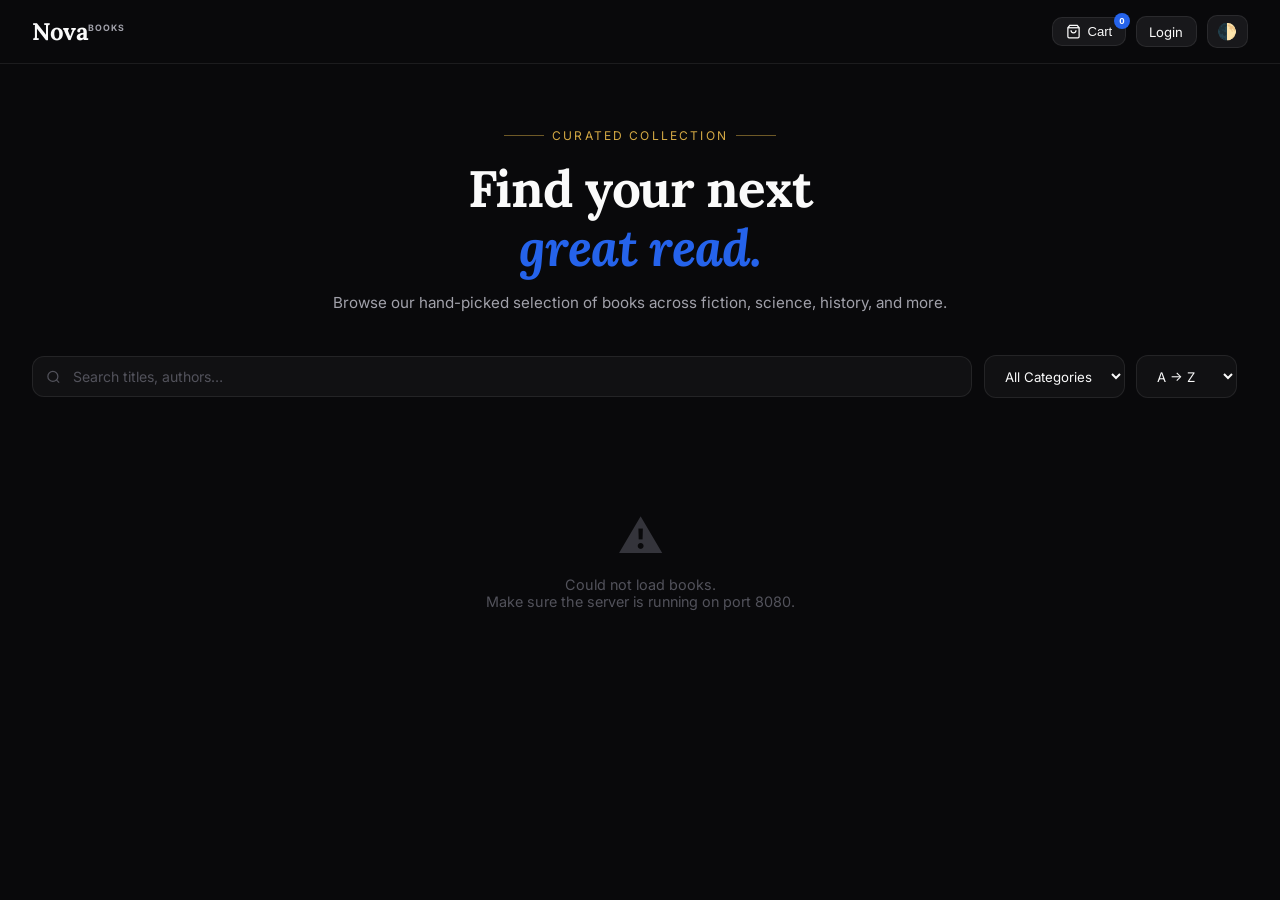
==== main/resources/static/index.html @ 0ac8dd82 "add: checkout working and orders are viewable for both user and admin" ====
<!DOCTYPE html>
<html lang="en">
<head>
<meta charset="UTF-8"/>
<meta name="viewport" content="width=device-width, initial-scale=1.0"/>
<title>NOVA Books</title>
<link href="https://fonts.googleapis.com/css2?family=Lora:ital,wght@0,400;0,600;0,700;1,400&family=Inter:wght@300;400;500;600&display=swap" rel="stylesheet"/>
<style>
/* ── CSS Variables: Dark (default) & Light ── */
:root {
  --bg:        #09090b;
  --surface:   #111113;
  --surface2:  #18181b;
  --surface3:  #1f1f23;
  --border:    rgba(255,255,255,0.08);
  --accent:    #2563eb;
  --accent-h:  #1d4ed8;
  --accent-lo: rgba(37,99,235,0.15);
  --text:      #fafafa;
  --text2:     #a1a1aa;
  --text3:     #52525b;
  --gold:      #d4a944;
  --danger:    #ef4444;
  --success:   #22c55e;
  --font-head: 'Lora', Georgia, serif;
  --font-body: 'Inter', system-ui, sans-serif;
  --radius:    12px;
}
body.light {
  --bg:       #faf7f2;
  --surface:  #ffffff;
  --surface2: #f5f0e8;
  --surface3: #ede8de;
  --border:   rgba(0,0,0,0.09);
  --text:     #1a1a1a;
  --text2:    #6b7280;
  --text3:    #9ca3af;
  --gold:     #b8860b;
}

*{margin:0;padding:0;box-sizing:border-box;}
html{scroll-behavior:smooth;}
body{background:var(--bg);font-family:var(--font-body);color:var(--text);min-height:100vh;transition:background .3s,color .3s;-webkit-font-smoothing:antialiased;}

/* ── Navbar ── */
.nav{position:sticky;top:0;z-index:200;height:64px;display:flex;align-items:center;justify-content:space-between;padding:0 2rem;background:var(--bg);border-bottom:1px solid var(--border);backdrop-filter:blur(16px);}
.nav-brand{display:flex;align-items:center;gap:10px;text-decoration:none;}
.nav-logo{font-family:var(--font-head);font-size:1.5rem;font-weight:700;color:var(--text);letter-spacing:-0.02em;}
.nav-logo sup{font-size:0.55rem;font-family:var(--font-body);letter-spacing:0.12em;text-transform:uppercase;color:var(--text2);vertical-align:super;}
.nav-right{display:flex;align-items:center;gap:0.6rem;}
.nav-user-tag{font-size:0.78rem;color:var(--text2);padding:0.3rem 0.75rem;border:1px solid var(--border);border-radius:9999px;white-space:nowrap;}
.nav-icon-btn{position:relative;background:var(--surface2);border:1px solid var(--border);border-radius:10px;padding:0.4rem 0.8rem;font-size:0.82rem;color:var(--text);cursor:pointer;display:flex;align-items:center;gap:0.4rem;transition:border-color .2s;white-space:nowrap;text-decoration:none;}
.nav-icon-btn:hover{border-color:var(--accent);color:var(--accent);}
.cart-dot{position:absolute;top:-5px;right:-5px;background:var(--accent);color:#fff;font-size:0.6rem;font-weight:700;width:16px;height:16px;border-radius:50%;display:flex;align-items:center;justify-content:center;}
.theme-btn{font-size:1rem;padding:0.4rem 0.6rem;}
.btn-text{background:none;border:none;color:var(--text2);font-size:0.82rem;cursor:pointer;padding:0.4rem 0.6rem;}
.btn-text:hover{color:var(--text);}
.btn-accent{background:var(--accent);color:#fff;border:none;border-radius:var(--radius);padding:0.4rem 1rem;font-size:0.82rem;font-weight:500;cursor:pointer;transition:background .2s;white-space:nowrap;}
.btn-accent:hover{background:var(--accent-h);}

/* ── Hero ── */
.hero{text-align:center;padding:4rem 2rem 2.5rem;max-width:680px;margin:0 auto;}
.hero-eyebrow{font-size:0.75rem;letter-spacing:0.18em;text-transform:uppercase;color:var(--gold);margin-bottom:1rem;display:flex;align-items:center;justify-content:center;gap:0.5rem;}
.hero-eyebrow::before,.hero-eyebrow::after{content:'';flex:1;max-width:40px;height:1px;background:var(--gold);opacity:0.5;}
.hero h1{font-family:var(--font-head);font-size:clamp(2rem,5vw,3.2rem);font-weight:700;line-height:1.15;letter-spacing:-0.02em;color:var(--text);}
.hero h1 em{font-style:italic;color:var(--accent);}
.hero p{margin-top:0.9rem;font-size:0.95rem;color:var(--text2);line-height:1.6;}

/* ── Container ── */
.container{max-width:1300px;margin:0 auto;padding:0 2rem 3rem;}

/* ── Admin Panel ── */
.admin-panel{background:var(--surface);border:1px solid var(--border);border-radius:var(--radius);padding:1.5rem;margin-bottom:2rem;}
.panel-title{font-size:0.72rem;font-weight:600;letter-spacing:0.14em;text-transform:uppercase;color:var(--text3);margin-bottom:1.1rem;display:flex;align-items:center;gap:0.5rem;}
.panel-title::after{content:'';flex:1;height:1px;background:var(--border);}
.admin-form{display:flex;flex-wrap:wrap;gap:0.6rem;align-items:flex-end;}
.admin-form input,.admin-form textarea,.admin-form select{background:var(--surface2);border:1px solid var(--border);border-radius:8px;padding:0.6rem 0.9rem;color:var(--text);font-size:0.83rem;font-family:var(--font-body);outline:none;transition:border-color .2s;}
.admin-form input:focus,.admin-form textarea:focus,.admin-form select:focus{border-color:var(--accent);}
.admin-form input::placeholder,.admin-form textarea::placeholder{color:var(--text3);}
.admin-form textarea{resize:vertical;height:72px;}
.form-row{display:flex;flex-wrap:wrap;gap:0.6rem;width:100%;}

/* ── Toolbar ── */
.toolbar{display:flex;gap:0.7rem;flex-wrap:wrap;align-items:center;margin-bottom:2rem;}
.search-wrap{flex:1;min-width:220px;position:relative;}
.search-wrap svg{position:absolute;left:0.85rem;top:50%;transform:translateY(-50%);color:var(--text3);width:15px;height:15px;}
.search-wrap input{width:100%;background:var(--surface);border:1px solid var(--border);border-radius:var(--radius);padding:0.7rem 1rem 0.7rem 2.5rem;color:var(--text);font-size:0.88rem;font-family:var(--font-body);outline:none;transition:border-color .2s;}
.search-wrap input:focus{border-color:var(--accent);}
.search-wrap input::placeholder{color:var(--text3);}
select.pill{background:var(--surface);border:1px solid var(--border);border-radius:var(--radius);padding:0.7rem 1rem;color:var(--text);font-size:0.83rem;font-family:var(--font-body);outline:none;cursor:pointer;transition:border-color .2s;}
select.pill:focus{border-color:var(--accent);}
select.pill option{background:var(--surface2);}
.results-count{font-size:0.78rem;color:var(--text3);margin-left:auto;white-space:nowrap;}

/* ── Book Grid ── */
.book-grid{display:grid;grid-template-columns:repeat(auto-fill,minmax(195px,1fr));gap:1.4rem;}

.book-card{background:var(--surface);border:1px solid var(--border);border-radius:var(--radius);overflow:hidden;display:flex;flex-direction:column;transition:transform .22s ease,box-shadow .22s ease,border-color .22s ease;}
.book-card:hover{transform:translateY(-4px);border-color:rgba(255,255,255,0.13);box-shadow:0 16px 48px rgba(0,0,0,.45);}
body.light .book-card:hover{box-shadow:0 8px 32px rgba(0,0,0,.1);}

/* Book cover — simulated with pattern */
.book-cover{height:190px;position:relative;overflow:hidden;display:flex;align-items:flex-end;}
.cover-bg{position:absolute;inset:0;}
.cover-spine{position:absolute;left:0;top:0;bottom:0;width:10px;opacity:0.7;}
.cover-content{position:relative;z-index:1;padding:0.9rem;width:100%;}
.cover-title{font-family:var(--font-head);font-size:0.85rem;font-weight:700;color:#fff;line-height:1.2;text-shadow:0 1px 4px rgba(0,0,0,.6);}
.cover-author{font-size:0.7rem;color:rgba(255,255,255,0.75);margin-top:0.25rem;text-shadow:0 1px 3px rgba(0,0,0,.5);}

.book-body{padding:0.9rem;flex:1;display:flex;flex-direction:column;gap:0.25rem;}
.book-cat{font-size:0.68rem;font-weight:600;letter-spacing:0.1em;text-transform:uppercase;color:var(--accent);}
.book-title{font-family:var(--font-head);font-size:0.88rem;font-weight:600;color:var(--text);line-height:1.3;}
.book-author{font-size:0.75rem;color:var(--text2);}
.book-desc{font-size:0.75rem;color:var(--text3);line-height:1.4;margin-top:0.25rem;display:-webkit-box;-webkit-line-clamp:2;-webkit-box-orient:vertical;overflow:hidden;}
.book-price-row{display:flex;align-items:center;justify-content:space-between;margin-top:auto;padding-top:0.6rem;}
.book-price{font-size:1rem;font-weight:700;color:var(--text);}
.stock-tag{font-size:0.68rem;color:var(--text3);}
.stock-low{color:#f59e0b;}
.stock-none{color:var(--danger);}

.book-footer{padding:0.7rem 0.9rem;border-top:1px solid var(--border);}
.btn-add-cart{width:100%;background:var(--accent-lo);color:var(--accent);border:1px solid rgba(37,99,235,0.25);border-radius:8px;padding:0.5rem;font-size:0.8rem;font-weight:500;cursor:pointer;transition:all .2s;font-family:var(--font-body);}
.btn-add-cart:hover{background:var(--accent);color:#fff;border-color:var(--accent);}
.btn-add-cart:disabled{opacity:0.4;cursor:not-allowed;pointer-events:none;}

/* Cover color palettes per category */
.cover-fiction    {background:linear-gradient(145deg,#1e3a5f,#0f1f3d);}
.cover-fantasy    {background:linear-gradient(145deg,#2d1b4e,#1a0f2e);}
.cover-science    {background:linear-gradient(145deg,#0f3460,#16213e);}
.cover-history    {background:linear-gradient(145deg,#3d2314,#1f0f00);}
.cover-programming{background:linear-gradient(145deg,#0d2137,#071525);}
.cover-romance    {background:linear-gradient(145deg,#3d1a2d,#1f0015);}
.cover-mystery    {background:linear-gradient(145deg,#1a1a2e,#0f0f1a);}
.cover-self-help  {background:linear-gradient(145deg,#1a3a2d,#0f1f18);}
.cover-default    {background:linear-gradient(145deg,#1e2a3a,#0f1520);}

/* ── Cart Drawer ── */
.overlay{position:fixed;inset:0;background:rgba(0,0,0,.65);z-index:300;opacity:0;pointer-events:none;transition:opacity .3s;}
.overlay.open{opacity:1;pointer-events:all;}
.cart-drawer{position:fixed;right:0;top:0;bottom:0;width:min(440px,100vw);background:var(--surface);border-left:1px solid var(--border);z-index:301;display:flex;flex-direction:column;transform:translateX(100%);transition:transform .35s cubic-bezier(.4,0,.2,1);}
.cart-drawer.open{transform:translateX(0);}
.drawer-head{padding:1.4rem 1.5rem;border-bottom:1px solid var(--border);display:flex;justify-content:space-between;align-items:center;}
.drawer-head h2{font-family:var(--font-head);font-size:1.15rem;font-weight:600;color:var(--text);}
.drawer-close{background:var(--surface2);border:1px solid var(--border);color:var(--text2);width:30px;height:30px;border-radius:8px;cursor:pointer;font-size:0.9rem;display:flex;align-items:center;justify-content:center;}
.drawer-close:hover{color:var(--text);border-color:rgba(255,255,255,.2);}
.drawer-body{flex:1;overflow-y:auto;padding:0.75rem 1.25rem;}
.c-item{display:flex;align-items:center;gap:0.85rem;padding:0.85rem 0;border-bottom:1px solid var(--border);}
.c-thumb{width:42px;height:56px;border-radius:6px;flex-shrink:0;display:flex;align-items:center;justify-content:center;font-family:var(--font-head);font-size:0.6rem;color:rgba(255,255,255,.7);font-weight:700;text-align:center;padding:2px;}
.c-info{flex:1;min-width:0;}
.c-title{font-family:var(--font-head);font-size:0.85rem;font-weight:600;color:var(--text);white-space:nowrap;overflow:hidden;text-overflow:ellipsis;}
.c-price{font-size:0.75rem;color:var(--text2);margin-top:0.15rem;}
.c-qty{display:flex;align-items:center;gap:0.3rem;}
.q-btn{width:24px;height:24px;border-radius:6px;background:var(--surface2);border:1px solid var(--border);color:var(--text);cursor:pointer;font-size:0.8rem;display:flex;align-items:center;justify-content:center;}
.q-btn:hover{border-color:var(--accent);color:var(--accent);}
.q-num{font-size:0.82rem;min-width:18px;text-align:center;color:var(--text);}
.rm-btn{background:none;border:none;color:var(--text3);cursor:pointer;padding:0.25rem;font-size:0.75rem;}
.rm-btn:hover{color:var(--danger);}
.drawer-footer{padding:1.25rem 1.5rem;border-top:1px solid var(--border);}
.total-row{display:flex;justify-content:space-between;align-items:baseline;margin-bottom:1rem;}
.total-label{font-size:0.82rem;color:var(--text2);}
.total-val{font-family:var(--font-head);font-size:1.3rem;font-weight:700;color:var(--text);}
.checkout-note{font-size:0.72rem;color:var(--text3);margin-bottom:0.75rem;line-height:1.5;}
.btn-checkout{width:100%;background:var(--accent);color:#fff;border:none;border-radius:var(--radius);padding:0.9rem;font-size:0.9rem;font-weight:600;cursor:pointer;transition:background .2s;font-family:var(--font-body);}
.btn-checkout:hover{background:var(--accent-h);}
.btn-checkout:disabled{opacity:0.5;cursor:not-allowed;}
.empty-drawer{text-align:center;padding:3.5rem 1rem;color:var(--text3);}
.empty-drawer .e-icon{font-size:2.5rem;margin-bottom:0.75rem;opacity:0.6;}
.empty-drawer p{font-size:0.88rem;line-height:1.6;}

/* ── Toast ── */
.toast{position:fixed;bottom:1.5rem;right:1.5rem;min-width:220px;max-width:320px;background:var(--surface2);border:1px solid var(--border);color:var(--text);padding:0.8rem 1.1rem;border-radius:var(--radius);font-size:0.84rem;z-index:999;opacity:0;transform:translateY(6px);transition:all .3s;pointer-events:none;}
.toast.show{opacity:1;transform:translateY(0);}
.toast.success{border-left:3px solid var(--success);}
.toast.error  {border-left:3px solid var(--danger);}
.toast.info   {border-left:3px solid var(--accent);}

/* ── States ── */
.state-box{grid-column:1/-1;text-align:center;padding:5rem 1rem;color:var(--text3);}
.state-box .s-icon{font-size:2.8rem;margin-bottom:0.75rem;opacity:.6;}
.state-box p{font-size:0.9rem;}

/* ── Responsive ── */
@media(max-width:640px){
  .nav{padding:0 1rem;}
  .nav-logo sup,.nav-user-tag,.results-count{display:none;}
  .container{padding:0 1rem 2rem;}
  .hero{padding:2.5rem 1rem 1.5rem;}
  .book-grid{grid-template-columns:repeat(auto-fill,minmax(155px,1fr));gap:1rem;}
  .admin-form{flex-direction:column;}
  .admin-form input,.admin-form textarea,.admin-form select,.form-row{width:100%;}
  .toolbar{gap:0.5rem;}
}
</style>
</head>
<body>

<!-- ── Navbar ── -->
<nav class="nav">
  <a href="/index.html" class="nav-brand">
    <span class="nav-logo">Nova<sup>Books</sup></span>
  </a>
  <div class="nav-right">
    <span class="nav-user-tag" id="navUser" style="display:none"></span>
    <a href="/orders.html" class="nav-icon-btn" id="ordersBtn" style="display:none">Orders</a>
    <button class="nav-icon-btn" onclick="openCart()" style="position:relative">
      <svg width="15" height="15" viewBox="0 0 24 24" fill="none" stroke="currentColor" stroke-width="2"><path d="M6 2 3 6v14a2 2 0 0 0 2 2h14a2 2 0 0 0 2-2V6l-3-4z"/><line x1="3" y1="6" x2="21" y2="6"/><path d="M16 10a4 4 0 0 1-8 0"/></svg>
      Cart
      <span class="cart-dot" id="cartDot">0</span>
    </button>
    <a href="/login.html" class="nav-icon-btn" id="loginBtn">Login</a>
    <button class="btn-text" id="logoutBtn" style="display:none" onclick="logout()">Sign out</button>
    <button class="nav-icon-btn theme-btn" id="themeBtn" onclick="toggleTheme()" title="Toggle theme">🌓</button>
  </div>
</nav>

<!-- ── Hero ── -->
<div class="hero">
  <div class="hero-eyebrow">Curated Collection</div>
  <h1>Find your next<br/><em>great read.</em></h1>
  <p>Browse our hand-picked selection of books across fiction, science, history, and more.</p>
</div>

<div class="container">

  <!-- Admin Panel (shown only when isAdmin=true) -->
  <div class="admin-panel" id="adminPanel" style="display:none">
    <div class="panel-title" style="display:flex;align-items:center;justify-content:space-between;">
      <span>Manage Catalog</span>
      <a href="/admin-orders.html" class="nav-icon-btn" style="font-size:0.78rem;text-decoration:none;">📋 Manage Orders</a>
    </div>
    <div class="admin-form">
      <div class="form-row">
        <input type="text"   id="aTitle"    placeholder="Book Title *" style="flex:3;min-width:150px"/>
        <input type="text"   id="aAuthor"   placeholder="Author *"     style="flex:2;min-width:130px"/>
        <input type="number" id="aPrice"    placeholder="Price (₱) *"  style="width:110px" step="0.01" min="0"/>
        <input type="number" id="aStock"    placeholder="Stock *"      style="width:90px"  min="0"/>
      </div>
      <div class="form-row">
        <input type="text"  id="aCategory"   placeholder="Category"                        style="width:140px"/>
        <input type="url"   id="aCoverImage" placeholder="Cover Image URL (optional)"      style="flex:2;min-width:180px"/>
        <textarea           id="aDesc"       placeholder="Short description (optional)"    style="flex:1;min-width:180px"></textarea>
        <button class="btn-accent" onclick="adminAddBook()">+ Add Book</button>
      </div>
    </div>
  </div>

  <!-- Toolbar -->
  <div class="toolbar">
    <div class="search-wrap">
      <svg viewBox="0 0 24 24" fill="none" stroke="currentColor" stroke-width="2"><circle cx="11" cy="11" r="8"/><line x1="21" y1="21" x2="16.65" y2="16.65"/></svg>
      <input type="text" id="searchInput" placeholder="Search titles, authors…" oninput="renderBooks()"/>
    </div>
    <select class="pill" id="catFilter"  onchange="renderBooks()">
      <option value="">All Categories</option>
    </select>
    <select class="pill" id="sortFilter" onchange="renderBooks()">
      <option value="title">A → Z</option>
      <option value="price-asc">Price ↑</option>
      <option value="price-desc">Price ↓</option>
    </select>
    <span class="results-count" id="resultsCount"></span>
  </div>

  <!-- Book Grid -->
  <div class="book-grid" id="bookGrid">
    <div class="state-box"><div class="s-icon">📚</div><p>Loading catalog…</p></div>
  </div>

</div>

<!-- ── Cart Drawer ── -->
<div class="overlay" id="overlay" onclick="closeCart()"></div>
<div class="cart-drawer" id="cartDrawer">
  <div class="drawer-head">
    <h2>Your Cart</h2>
    <button class="drawer-close" onclick="closeCart()">✕</button>
  </div>
  <div class="drawer-body" id="drawerBody"></div>
  <div class="drawer-footer" id="drawerFooter" style="display:none">
    <div class="total-row">
      <span class="total-label">Order Total</span>
      <span class="total-val" id="cartTotal">₱0.00</span>
    </div>
    <p class="checkout-note">Stock is deducted upon checkout. Price is locked at time of order.</p>
    <button class="btn-checkout" id="checkoutBtn" onclick="checkout()">Place Order →</button>
  </div>
</div>

<!-- ── Toast ── -->
<div class="toast" id="toast"></div>

<script>
'use strict';
const API = '';
let allBooks = [];
let cart = JSON.parse(localStorage.getItem('cart') || '[]');
const coverCache = {}; // { bookId: coverImageUrl } from Open Library API

async function fetchCoversForBooks(books) {
  for (const b of books) {
    if (b.coverImage || coverCache[b.id]) continue;
    const query = encodeURIComponent(b.title + ' ' + b.author);
    try {
      const res = await fetch('https://openlibrary.org/search.json?q=' + query + '&limit=1&fields=cover_i');
      const data = await res.json();
      const coverId = data?.docs?.[0]?.cover_i;
      if (coverId) {
        coverCache[b.id] = 'https://covers.openlibrary.org/b/id/' + coverId + '-M.jpg';
        const card = document.querySelector('[data-book-id="' + b.id + '"] .book-cover');
        if (card) {
          card.style.backgroundImage = "url('" + coverCache[b.id] + "')";
          card.style.backgroundSize = 'cover';
          card.style.backgroundPosition = 'center';
          const spine = card.querySelector('.cover-spine');
          if (spine) spine.remove();
          const coverContent = card.querySelector('.cover-content');
          if (coverContent) {
            coverContent.style.background = 'linear-gradient(to top,rgba(0,0,0,0.75) 0%,transparent 100%)';
            coverContent.style.position = 'absolute';
            coverContent.style.bottom = '0';
            coverContent.style.left = '0';
            coverContent.style.right = '0';
          }
        }
      }
    } catch {}
  }
}

// ── Helpers ──────────────────────────────────────────────
function esc(s){ const d=document.createElement('div'); d.textContent=s??''; return d.innerHTML; }
function getUser(){ try{ return JSON.parse(localStorage.getItem('user')); }catch{ return null; } }

// ── Theme ────────────────────────────────────────────────
function initTheme(){
  if(localStorage.getItem('theme')==='light') document.body.classList.add('light');
  updateThemeBtn();
}
function toggleTheme(){
  document.body.classList.toggle('light');
  localStorage.setItem('theme', document.body.classList.contains('light') ? 'light' : 'dark');
  updateThemeBtn();
}
function updateThemeBtn(){
  const btn = document.getElementById('themeBtn');
  if(btn) btn.textContent = document.body.classList.contains('light') ? '🌙' : '🌓';
}

// ── Nav ──────────────────────────────────────────────────
function initNav(){
  const u = getUser();
  if(u){
    const nu = document.getElementById('navUser');
    nu.textContent = u.name;
    nu.style.display = 'inline-block';
    document.getElementById('loginBtn').style.display  = 'none';
    document.getElementById('logoutBtn').style.display = 'inline-block';
    document.getElementById('ordersBtn').style.display = 'inline-flex';
    if(u.admin) document.getElementById('adminPanel').style.display = 'block';
  }
}
function logout(){
  localStorage.removeItem('user');
  localStorage.removeItem('cart');
  window.location.href = '/login.html';
}

// ── Books ────────────────────────────────────────────────
async function loadBooks(){
  try{
    const res = await fetch('/api/books');
    if(!res.ok) throw new Error();
    allBooks = await res.json();
    buildCategoryFilter();
    renderBooks();
  } catch{
    document.getElementById('bookGrid').innerHTML =
      `<div class="state-box"><div class="s-icon">⚠️</div><p>Could not load books.<br/>Make sure the server is running on port 8080.</p></div>`;
  }
}

function buildCategoryFilter(){
  const cats = [...new Set(allBooks.map(b=>b.category).filter(Boolean))].sort();
  const sel = document.getElementById('catFilter');
  cats.forEach(c => { const o=document.createElement('option'); o.value=c; o.textContent=c; sel.appendChild(o); });
}

function coverClass(cat){
  const map = {fiction:'cover-fiction',fantasy:'cover-fantasy',science:'cover-science',history:'cover-history',programming:'cover-programming',romance:'cover-romance',mystery:'cover-mystery','self-help':'cover-self-help'};
  return map[(cat||'').toLowerCase()] || 'cover-default';
}

function stockLabel(n){
  if(n<=0)  return `<span class="stock-tag stock-none">Out of stock</span>`;
  if(n<=5)  return `<span class="stock-tag stock-low">${n} left</span>`;
  return `<span class="stock-tag">${n} in stock</span>`;
}

function renderBooks(){
  const kw  = document.getElementById('searchInput').value.toLowerCase().trim();
  const cat = document.getElementById('catFilter').value;
  const srt = document.getElementById('sortFilter').value;

  let books = allBooks.filter(b => {
    const mkw  = !kw  || b.title.toLowerCase().includes(kw) || b.author.toLowerCase().includes(kw);
    const mcat = !cat || b.category === cat;
    return mkw && mcat;
  });
  if(srt==='price-asc')  books.sort((a,b)=>a.price-b.price);
  if(srt==='price-desc') books.sort((a,b)=>b.price-a.price);
  if(srt==='title')      books.sort((a,b)=>a.title.localeCompare(b.title));

  document.getElementById('resultsCount').textContent = `${books.length} book${books.length!==1?'s':''}`;

  if(!books.length){
    document.getElementById('bookGrid').innerHTML =
      `<div class="state-box"><div class="s-icon">🔍</div><p>No books match your search.</p></div>`;
    return;
  }

  document.getElementById('bookGrid').innerHTML = books.map(b => {
    const imgUrl = b.coverImage || coverCache[b.id] || null;
    return `
    <div class="book-card" data-book-id="${b.id}">
      <div class="book-cover ${coverClass(b.category)}" style="${imgUrl ? `background-image:url('${imgUrl}');background-size:cover;background-position:center;` : ''}">
        ${imgUrl ? '' : '<div class="cover-spine" style="background:rgba(255,255,255,0.08)"></div>'}
        <div class="cover-content" style="${imgUrl ? 'background:linear-gradient(to top,rgba(0,0,0,0.75) 0%,transparent 100%);position:absolute;bottom:0;left:0;right:0;' : ''}">
          <div class="cover-title">${esc(b.title)}</div>
          <div class="cover-author">${esc(b.author)}</div>
        </div>
      </div>
      <div class="book-body">
        <div class="book-cat">${esc(b.category||'General')}</div>
        <div class="book-title">${esc(b.title)}</div>
        <div class="book-author">by ${esc(b.author)}</div>
        ${b.description ? `<div class="book-desc">${esc(b.description)}</div>` : ''}
        <div class="book-price-row">
          <span class="book-price">₱${Number(b.price).toFixed(2)}</span>
          ${stockLabel(b.stock||0)}
        </div>
      </div>
      <div class="book-footer">
        <button class="btn-add-cart" onclick="addToCart(${b.id},'${esc(b.title).replace(/'/g,"\\'")}',${b.price})"
          ${(b.stock||0)<=0?'disabled':''}>
          ${(b.stock||0)<=0 ? 'Out of Stock' : '+ Add to Cart'}
        </button>
      </div>
    </div>
  `}).join('');

  // Async: fetch covers from Open Library for any book without a cover
  fetchCoversForBooks(books);
}
// ── Admin ────────────────────────────────────────────────
async function adminAddBook(){
  const u = getUser();
  if(!u?.admin){ toast('Admin access required','error'); return; }

  const coverInput = document.getElementById('aCoverImage').value.trim();
  const book = {
    title:       document.getElementById('aTitle').value.trim(),
    author:      document.getElementById('aAuthor').value.trim(),
    price:       parseFloat(document.getElementById('aPrice').value)||0,
    stock:       parseInt(document.getElementById('aStock').value)||0,
    category:    document.getElementById('aCategory').value.trim(),
    description: document.getElementById('aDesc').value.trim(),
    coverImage:  coverInput || null,
  };
  if(!book.title||!book.author){ toast('Title and author are required','error'); return; }
  if(book.price<0){ toast('Price cannot be negative','error'); return; }

  try{
    const res = await fetch('/api/books',{
      method:'POST',
      headers:{'Content-Type':'application/json','X-User-Admin':'true'},
      body:JSON.stringify(book)
    });
    const data = await res.json();
    if(!res.ok){ toast(data.message||'Failed to add book','error'); return; }
    toast(`"${book.title}" added to catalog`,'success');
    ['aTitle','aAuthor','aPrice','aStock','aCategory','aDesc','aCoverImage'].forEach(id=>document.getElementById(id).value='');
    loadBooks();
  } catch{ toast('Network error','error'); }
}

// ── Cart ─────────────────────────────────────────────────
function addToCart(id, title, price){
  const existing = cart.find(i=>i.id===id);
  existing ? existing.qty++ : cart.push({id,title,price,qty:1});
  saveCart();
  updateCartDot();
  toast(`"${title}" added to cart`,'success');
}

function saveCart(){ localStorage.setItem('cart',JSON.stringify(cart)); }

function updateCartDot(){
  const n = cart.reduce((s,i)=>s+i.qty,0);
  document.getElementById('cartDot').textContent = n;
}

function openCart(){
  document.getElementById('cartDrawer').classList.add('open');
  document.getElementById('overlay').classList.add('open');
  renderDrawer();
}
function closeCart(){
  document.getElementById('cartDrawer').classList.remove('open');
  document.getElementById('overlay').classList.remove('open');
}

function coverClassSmall(title){
  // pick a color based on first char of title
  const colors=['#1e3a5f','#2d1b4e','#0f3460','#3d2314','#0d2137','#3d1a2d'];
  return colors[(title.charCodeAt(0)||0)%colors.length];
}

function renderDrawer(){
  const body=document.getElementById('drawerBody');
  const foot=document.getElementById('drawerFooter');
  if(!cart.length){
    body.innerHTML=`<div class="empty-drawer"><div class="e-icon">📖</div><p>Your cart is empty.<br/><small>Find something great to read!</small></p></div>`;
    foot.style.display='none'; return;
  }
  body.innerHTML = cart.map((it,i)=>`
    <div class="c-item">
      <div class="c-thumb" style="background:${coverClassSmall(it.title)}">
        <span style="font-size:0.55rem;padding:3px;line-height:1.1">${esc(it.title.slice(0,18))}</span>
      </div>
      <div class="c-info">
        <div class="c-title">${esc(it.title)}</div>
        <div class="c-price">₱${Number(it.price).toFixed(2)} each</div>
      </div>
      <div class="c-qty">
        <button class="q-btn" onclick="qtyChange(${i},-1)">−</button>
        <span class="q-num">${it.qty}</span>
        <button class="q-btn" onclick="qtyChange(${i},1)">+</button>
      </div>
      <button class="rm-btn" onclick="removeItem(${i})">✕</button>
    </div>`).join('');
  const total=cart.reduce((s,i)=>s+i.price*i.qty,0);
  document.getElementById('cartTotal').textContent=`₱${total.toFixed(2)}`;
  foot.style.display='block';
}

function qtyChange(i,d){
  cart[i].qty+=d;
  if(cart[i].qty<=0) cart.splice(i,1);
  saveCart(); updateCartDot(); renderDrawer();
}
function removeItem(i){ cart.splice(i,1); saveCart(); updateCartDot(); renderDrawer(); }

// ── Checkout (FIXED) ─────────────────────────────────────
// Root cause of previous bug: SecurityConfig had .authenticated() on /api/orders/**
// but no JWT was ever issued — every POST was blocked with 401.
// Fix: SecurityConfig now permits all, and we validate userId in the service.
async function checkout(){
  const user = getUser();
  if(!user){
    closeCart();
    toast('Please login to place an order','info');
    setTimeout(()=>window.location.href='/login.html',1200);
    return;
  }
  if(!cart.length){ toast('Your cart is empty','error'); return; }

  const btn = document.getElementById('checkoutBtn');
  btn.disabled = true;
  btn.textContent = 'Placing order…';

  const items = cart.map(i=>({
    bookId:           i.id,
    bookTitle:        i.title,
    priceAtPurchase:  i.price,   // backend also overwrites this with DB price for safety
    quantity:         i.qty
  }));

  try{
    const res = await fetch('/api/orders',{
      method:'POST',
      headers:{'Content-Type':'application/json'},
      // No Authorization header needed — auth is userId-based
      body: JSON.stringify({ userId: user.id, items })
    });

    const data = await res.json();

    if(res.ok){
      cart=[];
      saveCart(); updateCartDot(); renderDrawer();
      closeCart();
      toast('Order placed! Redirecting to your orders…','success');
      setTimeout(()=>window.location.href='/orders.html',1400);
    } else {
      toast(data.message||'Checkout failed. Please try again.','error');
    }
  } catch(e){
    toast('Network error. Is the server running?','error');
  } finally{
    btn.disabled=false;
    btn.textContent='Place Order →';
  }
}

// ── Toast ─────────────────────────────────────────────────
let toastTimer;
function toast(msg,type=''){
  clearTimeout(toastTimer);
  const el=document.getElementById('toast');
  el.textContent=msg;
  el.className=`toast ${type} show`;
  toastTimer=setTimeout(()=>el.className='toast',3500);
}

// ── Init ──────────────────────────────────────────────────
initTheme();
initNav();
updateCartDot();
loadBooks();
</script>
</body>
</html>
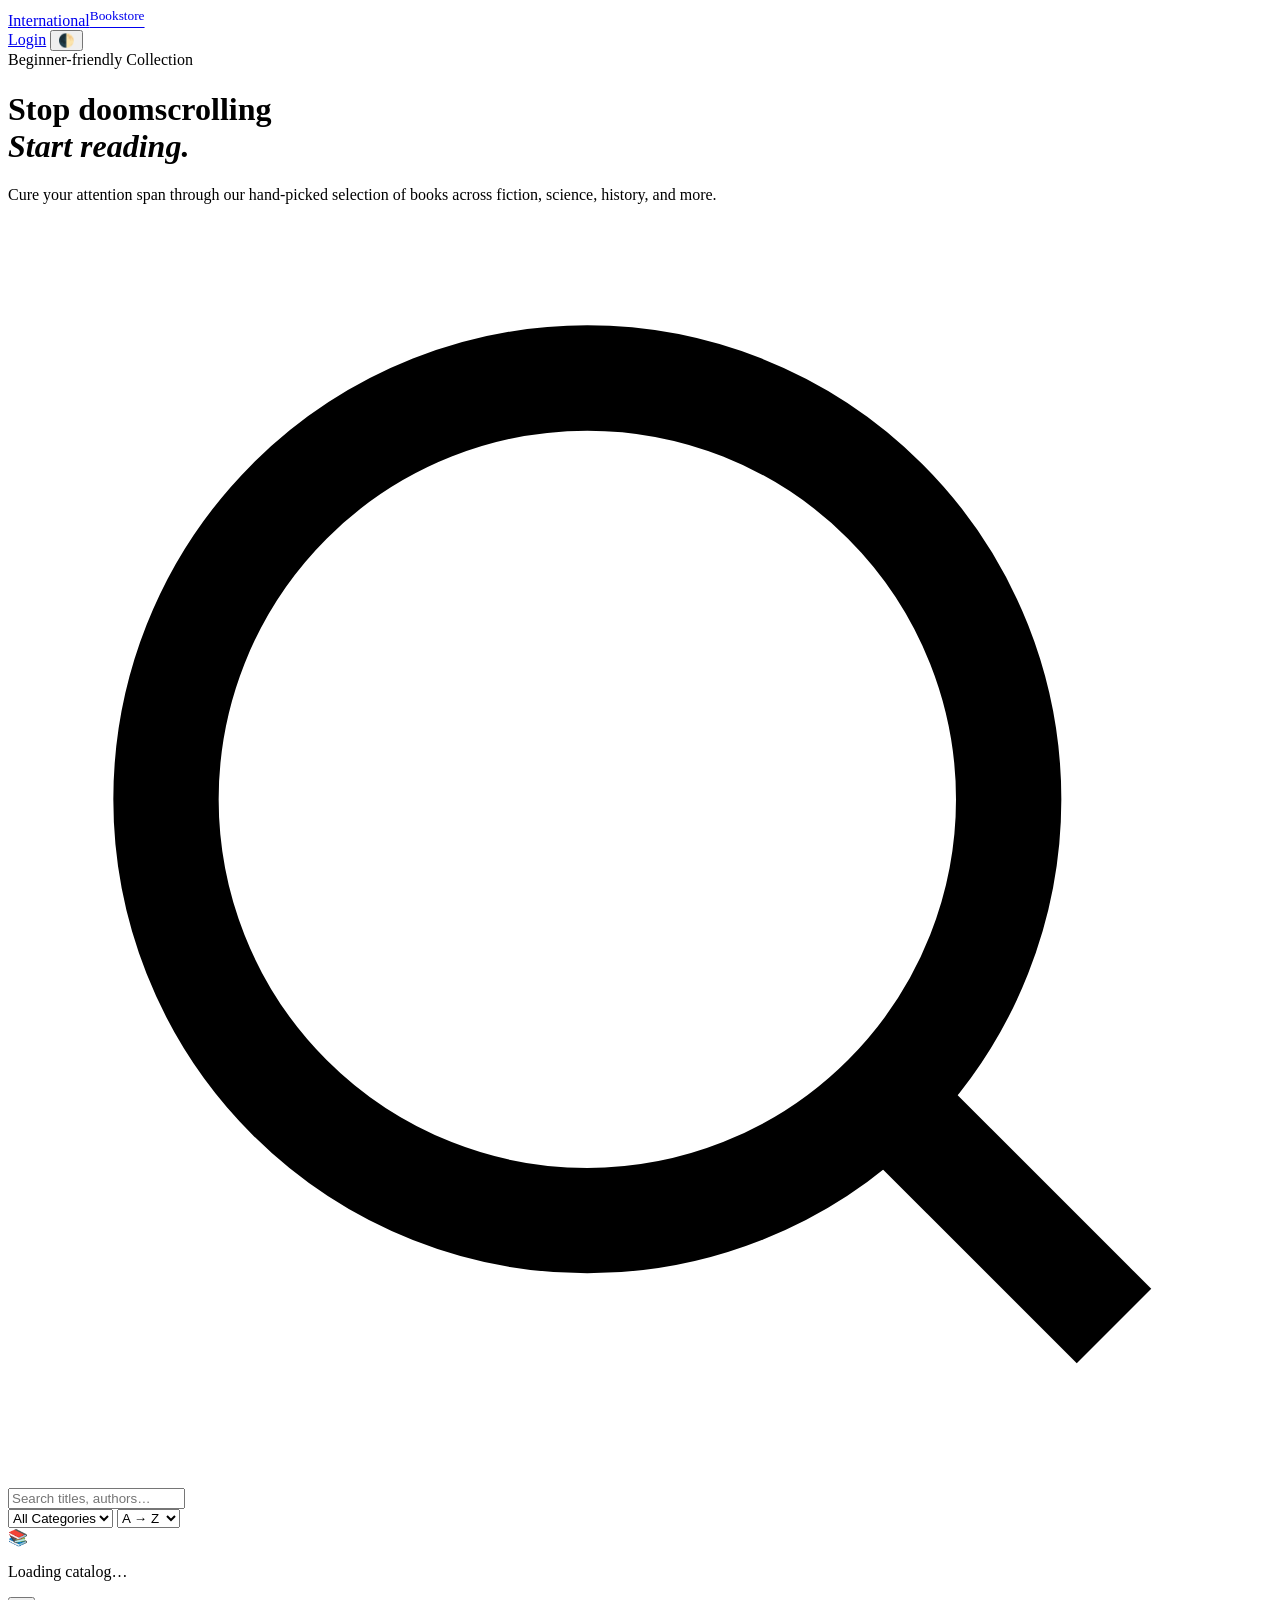
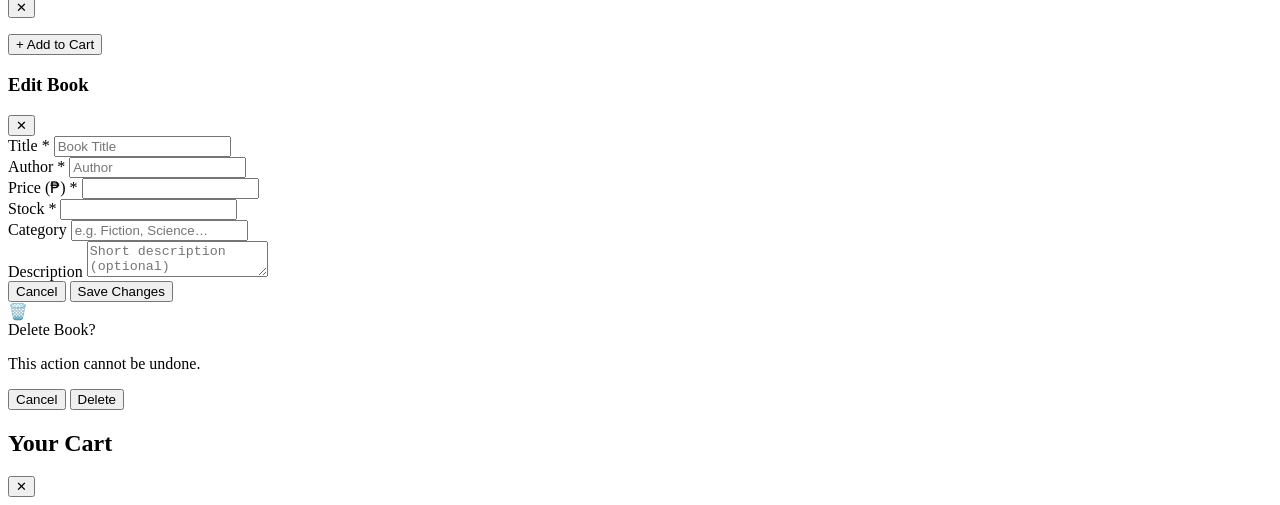
==== commit 6a8104c1: "style: change headers and name" ====
--- a/main/resources/static/index.html
+++ b/main/resources/static/index.html
@@ -3,206 +3,21 @@
 <head>
 <meta charset="UTF-8"/>
 <meta name="viewport" content="width=device-width, initial-scale=1.0"/>
-<title>NOVA Books</title>
+<title>International Bookstore</title>
 <link href="https://fonts.googleapis.com/css2?family=Lora:ital,wght@0,400;0,600;0,700;1,400&family=Inter:wght@300;400;500;600&display=swap" rel="stylesheet"/>
-<style>
-/* ── CSS Variables: Dark (default) & Light ── */
-:root {
-  --bg:        #09090b;
-  --surface:   #111113;
-  --surface2:  #18181b;
-  --surface3:  #1f1f23;
-  --border:    rgba(255,255,255,0.08);
-  --accent:    #2563eb;
-  --accent-h:  #1d4ed8;
-  --accent-lo: rgba(37,99,235,0.15);
-  --text:      #fafafa;
-  --text2:     #a1a1aa;
-  --text3:     #52525b;
-  --gold:      #d4a944;
-  --danger:    #ef4444;
-  --success:   #22c55e;
-  --font-head: 'Lora', Georgia, serif;
-  --font-body: 'Inter', system-ui, sans-serif;
-  --radius:    12px;
-}
-body.light {
-  --bg:       #faf7f2;
-  --surface:  #ffffff;
-  --surface2: #f5f0e8;
-  --surface3: #ede8de;
-  --border:   rgba(0,0,0,0.09);
-  --text:     #1a1a1a;
-  --text2:    #6b7280;
-  --text3:    #9ca3af;
-  --gold:     #b8860b;
-}
-
-*{margin:0;padding:0;box-sizing:border-box;}
-html{scroll-behavior:smooth;}
-body{background:var(--bg);font-family:var(--font-body);color:var(--text);min-height:100vh;transition:background .3s,color .3s;-webkit-font-smoothing:antialiased;}
-
-/* ── Navbar ── */
-.nav{position:sticky;top:0;z-index:200;height:64px;display:flex;align-items:center;justify-content:space-between;padding:0 2rem;background:var(--bg);border-bottom:1px solid var(--border);backdrop-filter:blur(16px);}
-.nav-brand{display:flex;align-items:center;gap:10px;text-decoration:none;}
-.nav-logo{font-family:var(--font-head);font-size:1.5rem;font-weight:700;color:var(--text);letter-spacing:-0.02em;}
-.nav-logo sup{font-size:0.55rem;font-family:var(--font-body);letter-spacing:0.12em;text-transform:uppercase;color:var(--text2);vertical-align:super;}
-.nav-right{display:flex;align-items:center;gap:0.6rem;}
-.nav-user-tag{font-size:0.78rem;color:var(--text2);padding:0.3rem 0.75rem;border:1px solid var(--border);border-radius:9999px;white-space:nowrap;}
-.nav-icon-btn{position:relative;background:var(--surface2);border:1px solid var(--border);border-radius:10px;padding:0.4rem 0.8rem;font-size:0.82rem;color:var(--text);cursor:pointer;display:flex;align-items:center;gap:0.4rem;transition:border-color .2s;white-space:nowrap;text-decoration:none;}
-.nav-icon-btn:hover{border-color:var(--accent);color:var(--accent);}
-.cart-dot{position:absolute;top:-5px;right:-5px;background:var(--accent);color:#fff;font-size:0.6rem;font-weight:700;width:16px;height:16px;border-radius:50%;display:flex;align-items:center;justify-content:center;}
-.theme-btn{font-size:1rem;padding:0.4rem 0.6rem;}
-.btn-text{background:none;border:none;color:var(--text2);font-size:0.82rem;cursor:pointer;padding:0.4rem 0.6rem;}
-.btn-text:hover{color:var(--text);}
-.btn-accent{background:var(--accent);color:#fff;border:none;border-radius:var(--radius);padding:0.4rem 1rem;font-size:0.82rem;font-weight:500;cursor:pointer;transition:background .2s;white-space:nowrap;}
-.btn-accent:hover{background:var(--accent-h);}
-
-/* ── Hero ── */
-.hero{text-align:center;padding:4rem 2rem 2.5rem;max-width:680px;margin:0 auto;}
-.hero-eyebrow{font-size:0.75rem;letter-spacing:0.18em;text-transform:uppercase;color:var(--gold);margin-bottom:1rem;display:flex;align-items:center;justify-content:center;gap:0.5rem;}
-.hero-eyebrow::before,.hero-eyebrow::after{content:'';flex:1;max-width:40px;height:1px;background:var(--gold);opacity:0.5;}
-.hero h1{font-family:var(--font-head);font-size:clamp(2rem,5vw,3.2rem);font-weight:700;line-height:1.15;letter-spacing:-0.02em;color:var(--text);}
-.hero h1 em{font-style:italic;color:var(--accent);}
-.hero p{margin-top:0.9rem;font-size:0.95rem;color:var(--text2);line-height:1.6;}
-
-/* ── Container ── */
-.container{max-width:1300px;margin:0 auto;padding:0 2rem 3rem;}
-
-/* ── Admin Panel ── */
-.admin-panel{background:var(--surface);border:1px solid var(--border);border-radius:var(--radius);padding:1.5rem;margin-bottom:2rem;}
-.panel-title{font-size:0.72rem;font-weight:600;letter-spacing:0.14em;text-transform:uppercase;color:var(--text3);margin-bottom:1.1rem;display:flex;align-items:center;gap:0.5rem;}
-.panel-title::after{content:'';flex:1;height:1px;background:var(--border);}
-.admin-form{display:flex;flex-wrap:wrap;gap:0.6rem;align-items:flex-end;}
-.admin-form input,.admin-form textarea,.admin-form select{background:var(--surface2);border:1px solid var(--border);border-radius:8px;padding:0.6rem 0.9rem;color:var(--text);font-size:0.83rem;font-family:var(--font-body);outline:none;transition:border-color .2s;}
-.admin-form input:focus,.admin-form textarea:focus,.admin-form select:focus{border-color:var(--accent);}
-.admin-form input::placeholder,.admin-form textarea::placeholder{color:var(--text3);}
-.admin-form textarea{resize:vertical;height:72px;}
-.form-row{display:flex;flex-wrap:wrap;gap:0.6rem;width:100%;}
-
-/* ── Toolbar ── */
-.toolbar{display:flex;gap:0.7rem;flex-wrap:wrap;align-items:center;margin-bottom:2rem;}
-.search-wrap{flex:1;min-width:220px;position:relative;}
-.search-wrap svg{position:absolute;left:0.85rem;top:50%;transform:translateY(-50%);color:var(--text3);width:15px;height:15px;}
-.search-wrap input{width:100%;background:var(--surface);border:1px solid var(--border);border-radius:var(--radius);padding:0.7rem 1rem 0.7rem 2.5rem;color:var(--text);font-size:0.88rem;font-family:var(--font-body);outline:none;transition:border-color .2s;}
-.search-wrap input:focus{border-color:var(--accent);}
-.search-wrap input::placeholder{color:var(--text3);}
-select.pill{background:var(--surface);border:1px solid var(--border);border-radius:var(--radius);padding:0.7rem 1rem;color:var(--text);font-size:0.83rem;font-family:var(--font-body);outline:none;cursor:pointer;transition:border-color .2s;}
-select.pill:focus{border-color:var(--accent);}
-select.pill option{background:var(--surface2);}
-.results-count{font-size:0.78rem;color:var(--text3);margin-left:auto;white-space:nowrap;}
-
-/* ── Book Grid ── */
-.book-grid{display:grid;grid-template-columns:repeat(auto-fill,minmax(195px,1fr));gap:1.4rem;}
-
-.book-card{background:var(--surface);border:1px solid var(--border);border-radius:var(--radius);overflow:hidden;display:flex;flex-direction:column;transition:transform .22s ease,box-shadow .22s ease,border-color .22s ease;}
-.book-card:hover{transform:translateY(-4px);border-color:rgba(255,255,255,0.13);box-shadow:0 16px 48px rgba(0,0,0,.45);}
-body.light .book-card:hover{box-shadow:0 8px 32px rgba(0,0,0,.1);}
-
-/* Book cover — simulated with pattern */
-.book-cover{height:190px;position:relative;overflow:hidden;display:flex;align-items:flex-end;}
-.cover-bg{position:absolute;inset:0;}
-.cover-spine{position:absolute;left:0;top:0;bottom:0;width:10px;opacity:0.7;}
-.cover-content{position:relative;z-index:1;padding:0.9rem;width:100%;}
-.cover-title{font-family:var(--font-head);font-size:0.85rem;font-weight:700;color:#fff;line-height:1.2;text-shadow:0 1px 4px rgba(0,0,0,.6);}
-.cover-author{font-size:0.7rem;color:rgba(255,255,255,0.75);margin-top:0.25rem;text-shadow:0 1px 3px rgba(0,0,0,.5);}
-
-.book-body{padding:0.9rem;flex:1;display:flex;flex-direction:column;gap:0.25rem;}
-.book-cat{font-size:0.68rem;font-weight:600;letter-spacing:0.1em;text-transform:uppercase;color:var(--accent);}
-.book-title{font-family:var(--font-head);font-size:0.88rem;font-weight:600;color:var(--text);line-height:1.3;}
-.book-author{font-size:0.75rem;color:var(--text2);}
-.book-desc{font-size:0.75rem;color:var(--text3);line-height:1.4;margin-top:0.25rem;display:-webkit-box;-webkit-line-clamp:2;-webkit-box-orient:vertical;overflow:hidden;}
-.book-price-row{display:flex;align-items:center;justify-content:space-between;margin-top:auto;padding-top:0.6rem;}
-.book-price{font-size:1rem;font-weight:700;color:var(--text);}
-.stock-tag{font-size:0.68rem;color:var(--text3);}
-.stock-low{color:#f59e0b;}
-.stock-none{color:var(--danger);}
-
-.book-footer{padding:0.7rem 0.9rem;border-top:1px solid var(--border);}
-.btn-add-cart{width:100%;background:var(--accent-lo);color:var(--accent);border:1px solid rgba(37,99,235,0.25);border-radius:8px;padding:0.5rem;font-size:0.8rem;font-weight:500;cursor:pointer;transition:all .2s;font-family:var(--font-body);}
-.btn-add-cart:hover{background:var(--accent);color:#fff;border-color:var(--accent);}
-.btn-add-cart:disabled{opacity:0.4;cursor:not-allowed;pointer-events:none;}
-
-/* Cover color palettes per category */
-.cover-fiction    {background:linear-gradient(145deg,#1e3a5f,#0f1f3d);}
-.cover-fantasy    {background:linear-gradient(145deg,#2d1b4e,#1a0f2e);}
-.cover-science    {background:linear-gradient(145deg,#0f3460,#16213e);}
-.cover-history    {background:linear-gradient(145deg,#3d2314,#1f0f00);}
-.cover-programming{background:linear-gradient(145deg,#0d2137,#071525);}
-.cover-romance    {background:linear-gradient(145deg,#3d1a2d,#1f0015);}
-.cover-mystery    {background:linear-gradient(145deg,#1a1a2e,#0f0f1a);}
-.cover-self-help  {background:linear-gradient(145deg,#1a3a2d,#0f1f18);}
-.cover-default    {background:linear-gradient(145deg,#1e2a3a,#0f1520);}
-
-/* ── Cart Drawer ── */
-.overlay{position:fixed;inset:0;background:rgba(0,0,0,.65);z-index:300;opacity:0;pointer-events:none;transition:opacity .3s;}
-.overlay.open{opacity:1;pointer-events:all;}
-.cart-drawer{position:fixed;right:0;top:0;bottom:0;width:min(440px,100vw);background:var(--surface);border-left:1px solid var(--border);z-index:301;display:flex;flex-direction:column;transform:translateX(100%);transition:transform .35s cubic-bezier(.4,0,.2,1);}
-.cart-drawer.open{transform:translateX(0);}
-.drawer-head{padding:1.4rem 1.5rem;border-bottom:1px solid var(--border);display:flex;justify-content:space-between;align-items:center;}
-.drawer-head h2{font-family:var(--font-head);font-size:1.15rem;font-weight:600;color:var(--text);}
-.drawer-close{background:var(--surface2);border:1px solid var(--border);color:var(--text2);width:30px;height:30px;border-radius:8px;cursor:pointer;font-size:0.9rem;display:flex;align-items:center;justify-content:center;}
-.drawer-close:hover{color:var(--text);border-color:rgba(255,255,255,.2);}
-.drawer-body{flex:1;overflow-y:auto;padding:0.75rem 1.25rem;}
-.c-item{display:flex;align-items:center;gap:0.85rem;padding:0.85rem 0;border-bottom:1px solid var(--border);}
-.c-thumb{width:42px;height:56px;border-radius:6px;flex-shrink:0;display:flex;align-items:center;justify-content:center;font-family:var(--font-head);font-size:0.6rem;color:rgba(255,255,255,.7);font-weight:700;text-align:center;padding:2px;}
-.c-info{flex:1;min-width:0;}
-.c-title{font-family:var(--font-head);font-size:0.85rem;font-weight:600;color:var(--text);white-space:nowrap;overflow:hidden;text-overflow:ellipsis;}
-.c-price{font-size:0.75rem;color:var(--text2);margin-top:0.15rem;}
-.c-qty{display:flex;align-items:center;gap:0.3rem;}
-.q-btn{width:24px;height:24px;border-radius:6px;background:var(--surface2);border:1px solid var(--border);color:var(--text);cursor:pointer;font-size:0.8rem;display:flex;align-items:center;justify-content:center;}
-.q-btn:hover{border-color:var(--accent);color:var(--accent);}
-.q-num{font-size:0.82rem;min-width:18px;text-align:center;color:var(--text);}
-.rm-btn{background:none;border:none;color:var(--text3);cursor:pointer;padding:0.25rem;font-size:0.75rem;}
-.rm-btn:hover{color:var(--danger);}
-.drawer-footer{padding:1.25rem 1.5rem;border-top:1px solid var(--border);}
-.total-row{display:flex;justify-content:space-between;align-items:baseline;margin-bottom:1rem;}
-.total-label{font-size:0.82rem;color:var(--text2);}
-.total-val{font-family:var(--font-head);font-size:1.3rem;font-weight:700;color:var(--text);}
-.checkout-note{font-size:0.72rem;color:var(--text3);margin-bottom:0.75rem;line-height:1.5;}
-.btn-checkout{width:100%;background:var(--accent);color:#fff;border:none;border-radius:var(--radius);padding:0.9rem;font-size:0.9rem;font-weight:600;cursor:pointer;transition:background .2s;font-family:var(--font-body);}
-.btn-checkout:hover{background:var(--accent-h);}
-.btn-checkout:disabled{opacity:0.5;cursor:not-allowed;}
-.empty-drawer{text-align:center;padding:3.5rem 1rem;color:var(--text3);}
-.empty-drawer .e-icon{font-size:2.5rem;margin-bottom:0.75rem;opacity:0.6;}
-.empty-drawer p{font-size:0.88rem;line-height:1.6;}
-
-/* ── Toast ── */
-.toast{position:fixed;bottom:1.5rem;right:1.5rem;min-width:220px;max-width:320px;background:var(--surface2);border:1px solid var(--border);color:var(--text);padding:0.8rem 1.1rem;border-radius:var(--radius);font-size:0.84rem;z-index:999;opacity:0;transform:translateY(6px);transition:all .3s;pointer-events:none;}
-.toast.show{opacity:1;transform:translateY(0);}
-.toast.success{border-left:3px solid var(--success);}
-.toast.error  {border-left:3px solid var(--danger);}
-.toast.info   {border-left:3px solid var(--accent);}
-
-/* ── States ── */
-.state-box{grid-column:1/-1;text-align:center;padding:5rem 1rem;color:var(--text3);}
-.state-box .s-icon{font-size:2.8rem;margin-bottom:0.75rem;opacity:.6;}
-.state-box p{font-size:0.9rem;}
-
-/* ── Responsive ── */
-@media(max-width:640px){
-  .nav{padding:0 1rem;}
-  .nav-logo sup,.nav-user-tag,.results-count{display:none;}
-  .container{padding:0 1rem 2rem;}
-  .hero{padding:2.5rem 1rem 1.5rem;}
-  .book-grid{grid-template-columns:repeat(auto-fill,minmax(155px,1fr));gap:1rem;}
-  .admin-form{flex-direction:column;}
-  .admin-form input,.admin-form textarea,.admin-form select,.form-row{width:100%;}
-  .toolbar{gap:0.5rem;}
-}
-</style>
+<link rel="stylesheet" href="index.css"/>
 </head>
 <body>
 
-<!-- ── Navbar ── -->
 <nav class="nav">
   <a href="/index.html" class="nav-brand">
-    <span class="nav-logo">Nova<sup>Books</sup></span>
+    <span class="nav-logo">International<sup>Bookstore</sup></span>
   </a>
   <div class="nav-right">
     <span class="nav-user-tag" id="navUser" style="display:none"></span>
     <a href="/orders.html" class="nav-icon-btn" id="ordersBtn" style="display:none">Orders</a>
-    <button class="nav-icon-btn" onclick="openCart()" style="position:relative">
+    <a href="/admin-orders.html" class="nav-icon-btn" id="manageOrdersBtn" style="display:none">📋 Manage Orders</a>
+    <button class="nav-icon-btn" id="cartNavBtn" onclick="openCart()" style="display:none;position:relative">
       <svg width="15" height="15" viewBox="0 0 24 24" fill="none" stroke="currentColor" stroke-width="2"><path d="M6 2 3 6v14a2 2 0 0 0 2 2h14a2 2 0 0 0 2-2V6l-3-4z"/><line x1="3" y1="6" x2="21" y2="6"/><path d="M16 10a4 4 0 0 1-8 0"/></svg>
       Cart
       <span class="cart-dot" id="cartDot">0</span>
@@ -213,20 +28,16 @@
   </div>
 </nav>
 
-<!-- ── Hero ── -->
 <div class="hero">
-  <div class="hero-eyebrow">Curated Collection</div>
-  <h1>Find your next<br/><em>great read.</em></h1>
-  <p>Browse our hand-picked selection of books across fiction, science, history, and more.</p>
+  <div class="hero-eyebrow">Beginner-friendly Collection</div>
+  <h1>Stop doomscrolling<br/><em>Start reading.</em></h1>
+  <p>Cure your attention span through our hand-picked selection of books across fiction, science, history, and more.</p>
 </div>
 
 <div class="container">
-
-  <!-- Admin Panel (shown only when isAdmin=true) -->
   <div class="admin-panel" id="adminPanel" style="display:none">
-    <div class="panel-title" style="display:flex;align-items:center;justify-content:space-between;">
+    <div class="panel-title">
       <span>Manage Catalog</span>
-      <a href="/admin-orders.html" class="nav-icon-btn" style="font-size:0.78rem;text-decoration:none;">📋 Manage Orders</a>
     </div>
     <div class="admin-form">
       <div class="form-row">
@@ -236,21 +47,19 @@
         <input type="number" id="aStock"    placeholder="Stock *"      style="width:90px"  min="0"/>
       </div>
       <div class="form-row">
-        <input type="text"  id="aCategory"   placeholder="Category"                        style="width:140px"/>
-        <input type="url"   id="aCoverImage" placeholder="Cover Image URL (optional)"      style="flex:2;min-width:180px"/>
-        <textarea           id="aDesc"       placeholder="Short description (optional)"    style="flex:1;min-width:180px"></textarea>
+        <input type="text"  id="aCategory" placeholder="Category" style="width:140px"/>
+        <textarea           id="aDesc"     placeholder="Short description (optional)" style="flex:1;min-width:180px"></textarea>
         <button class="btn-accent" onclick="adminAddBook()">+ Add Book</button>
       </div>
     </div>
   </div>
 
-  <!-- Toolbar -->
   <div class="toolbar">
     <div class="search-wrap">
       <svg viewBox="0 0 24 24" fill="none" stroke="currentColor" stroke-width="2"><circle cx="11" cy="11" r="8"/><line x1="21" y1="21" x2="16.65" y2="16.65"/></svg>
       <input type="text" id="searchInput" placeholder="Search titles, authors…" oninput="renderBooks()"/>
     </div>
-    <select class="pill" id="catFilter"  onchange="renderBooks()">
+    <select class="pill" id="catFilter" onchange="renderBooks()">
       <option value="">All Categories</option>
     </select>
     <select class="pill" id="sortFilter" onchange="renderBooks()">
@@ -261,14 +70,98 @@
     <span class="results-count" id="resultsCount"></span>
   </div>
 
-  <!-- Book Grid -->
   <div class="book-grid" id="bookGrid">
     <div class="state-box"><div class="s-icon">📚</div><p>Loading catalog…</p></div>
   </div>
-
 </div>
 
-<!-- ── Cart Drawer ── -->
+<!-- Book Detail Modal -->
+<div class="modal-overlay" id="bookModal" onclick="handleModalClick(event)">
+  <div class="modal-card" id="modalCard">
+    <div class="modal-cover" id="modalCover">
+      <div class="modal-cover-img" id="modalCoverImg"></div>
+      <div class="modal-cover-gradient"></div>
+      <div class="modal-cover-text">
+        <div class="modal-cover-title" id="modalTitle"></div>
+        <div class="modal-cover-author" id="modalAuthorCover"></div>
+      </div>
+      <button class="modal-close" onclick="closeModal()">✕</button>
+    </div>
+    <div class="modal-body">
+      <div class="modal-meta">
+        <span class="modal-cat" id="modalCat"></span>
+        <span class="modal-stock-tag" id="modalStockTag"></span>
+      </div>
+      <p class="modal-desc" id="modalDesc"></p>
+      <div class="modal-footer">
+        <span class="modal-price" id="modalPrice"></span>
+        <div class="modal-footer-btns" id="modalFooterBtns">
+          <button class="btn-modal-cart" id="modalCartBtn" onclick="modalAddToCart()">+ Add to Cart</button>
+        </div>
+      </div>
+    </div>
+  </div>
+</div>
+
+<!-- Edit Book Modal -->
+<div class="edit-modal-overlay" id="editModal" onclick="handleEditModalClick(event)">
+  <div class="edit-modal-card">
+    <div class="edit-modal-head">
+      <h3>Edit Book</h3>
+      <button class="drawer-close" onclick="closeEditModal()">✕</button>
+    </div>
+    <div class="edit-modal-body">
+      <input type="hidden" id="editBookId"/>
+      <div class="edit-row">
+        <div class="edit-field">
+          <label class="edit-label">Title *</label>
+          <input class="edit-input" id="editTitle" placeholder="Book Title"/>
+        </div>
+        <div class="edit-field">
+          <label class="edit-label">Author *</label>
+          <input class="edit-input" id="editAuthor" placeholder="Author"/>
+        </div>
+      </div>
+      <div class="edit-row">
+        <div class="edit-field">
+          <label class="edit-label">Price (₱) *</label>
+          <input class="edit-input" id="editPrice" type="number" step="0.01" min="0"/>
+        </div>
+        <div class="edit-field">
+          <label class="edit-label">Stock *</label>
+          <input class="edit-input" id="editStock" type="number" min="0"/>
+        </div>
+      </div>
+      <div class="edit-field">
+        <label class="edit-label">Category</label>
+        <input class="edit-input" id="editCategory" placeholder="e.g. Fiction, Science…"/>
+      </div>
+      <div class="edit-field">
+        <label class="edit-label">Description</label>
+        <textarea class="edit-input edit-textarea" id="editDesc" placeholder="Short description (optional)"></textarea>
+      </div>
+    </div>
+    <div class="edit-modal-foot">
+      <button class="btn-cancel" onclick="closeEditModal()">Cancel</button>
+      <button class="btn-save" id="saveBtn" onclick="saveBookEdit()">Save Changes</button>
+    </div>
+  </div>
+</div>
+
+<!-- Delete Confirm -->
+<div class="confirm-overlay" id="confirmModal">
+  <div class="confirm-card">
+    <div class="confirm-icon">🗑️</div>
+    <div class="confirm-title">Delete Book?</div>
+    <p class="confirm-msg" id="confirmMsg">This action cannot be undone.</p>
+    <div class="confirm-btns">
+      <button class="btn-cancel" onclick="closeConfirmModal()">Cancel</button>
+      <button class="btn-danger" id="confirmDeleteBtn">Delete</button>
+    </div>
+  </div>
+</div>
+
+<!-- Cart Drawer -->
 <div class="overlay" id="overlay" onclick="closeCart()"></div>
 <div class="cart-drawer" id="cartDrawer">
   <div class="drawer-head">
@@ -281,342 +174,14 @@
       <span class="total-label">Order Total</span>
       <span class="total-val" id="cartTotal">₱0.00</span>
     </div>
-    <p class="checkout-note">Stock is deducted upon checkout. Price is locked at time of order.</p>
+    <p class="checkout-note">Stock is reserved upon checkout. Price is locked at time of order.</p>
     <button class="btn-checkout" id="checkoutBtn" onclick="checkout()">Place Order →</button>
   </div>
 </div>
 
-<!-- ── Toast ── -->
+<!-- Toast -->
 <div class="toast" id="toast"></div>
 
-<script>
-'use strict';
-const API = '';
-let allBooks = [];
-let cart = JSON.parse(localStorage.getItem('cart') || '[]');
-const coverCache = {}; // { bookId: coverImageUrl } from Open Library API
-
-async function fetchCoversForBooks(books) {
-  for (const b of books) {
-    if (b.coverImage || coverCache[b.id]) continue;
-    const query = encodeURIComponent(b.title + ' ' + b.author);
-    try {
-      const res = await fetch('https://openlibrary.org/search.json?q=' + query + '&limit=1&fields=cover_i');
-      const data = await res.json();
-      const coverId = data?.docs?.[0]?.cover_i;
-      if (coverId) {
-        coverCache[b.id] = 'https://covers.openlibrary.org/b/id/' + coverId + '-M.jpg';
-        const card = document.querySelector('[data-book-id="' + b.id + '"] .book-cover');
-        if (card) {
-          card.style.backgroundImage = "url('" + coverCache[b.id] + "')";
-          card.style.backgroundSize = 'cover';
-          card.style.backgroundPosition = 'center';
-          const spine = card.querySelector('.cover-spine');
-          if (spine) spine.remove();
-          const coverContent = card.querySelector('.cover-content');
-          if (coverContent) {
-            coverContent.style.background = 'linear-gradient(to top,rgba(0,0,0,0.75) 0%,transparent 100%)';
-            coverContent.style.position = 'absolute';
-            coverContent.style.bottom = '0';
-            coverContent.style.left = '0';
-            coverContent.style.right = '0';
-          }
-        }
-      }
-    } catch {}
-  }
-}
-
-// ── Helpers ──────────────────────────────────────────────
-function esc(s){ const d=document.createElement('div'); d.textContent=s??''; return d.innerHTML; }
-function getUser(){ try{ return JSON.parse(localStorage.getItem('user')); }catch{ return null; } }
-
-// ── Theme ────────────────────────────────────────────────
-function initTheme(){
-  if(localStorage.getItem('theme')==='light') document.body.classList.add('light');
-  updateThemeBtn();
-}
-function toggleTheme(){
-  document.body.classList.toggle('light');
-  localStorage.setItem('theme', document.body.classList.contains('light') ? 'light' : 'dark');
-  updateThemeBtn();
-}
-function updateThemeBtn(){
-  const btn = document.getElementById('themeBtn');
-  if(btn) btn.textContent = document.body.classList.contains('light') ? '🌙' : '🌓';
-}
-
-// ── Nav ──────────────────────────────────────────────────
-function initNav(){
-  const u = getUser();
-  if(u){
-    const nu = document.getElementById('navUser');
-    nu.textContent = u.name;
-    nu.style.display = 'inline-block';
-    document.getElementById('loginBtn').style.display  = 'none';
-    document.getElementById('logoutBtn').style.display = 'inline-block';
-    document.getElementById('ordersBtn').style.display = 'inline-flex';
-    if(u.admin) document.getElementById('adminPanel').style.display = 'block';
-  }
-}
-function logout(){
-  localStorage.removeItem('user');
-  localStorage.removeItem('cart');
-  window.location.href = '/login.html';
-}
-
-// ── Books ────────────────────────────────────────────────
-async function loadBooks(){
-  try{
-    const res = await fetch('/api/books');
-    if(!res.ok) throw new Error();
-    allBooks = await res.json();
-    buildCategoryFilter();
-    renderBooks();
-  } catch{
-    document.getElementById('bookGrid').innerHTML =
-      `<div class="state-box"><div class="s-icon">⚠️</div><p>Could not load books.<br/>Make sure the server is running on port 8080.</p></div>`;
-  }
-}
-
-function buildCategoryFilter(){
-  const cats = [...new Set(allBooks.map(b=>b.category).filter(Boolean))].sort();
-  const sel = document.getElementById('catFilter');
-  cats.forEach(c => { const o=document.createElement('option'); o.value=c; o.textContent=c; sel.appendChild(o); });
-}
-
-function coverClass(cat){
-  const map = {fiction:'cover-fiction',fantasy:'cover-fantasy',science:'cover-science',history:'cover-history',programming:'cover-programming',romance:'cover-romance',mystery:'cover-mystery','self-help':'cover-self-help'};
-  return map[(cat||'').toLowerCase()] || 'cover-default';
-}
-
-function stockLabel(n){
-  if(n<=0)  return `<span class="stock-tag stock-none">Out of stock</span>`;
-  if(n<=5)  return `<span class="stock-tag stock-low">${n} left</span>`;
-  return `<span class="stock-tag">${n} in stock</span>`;
-}
-
-function renderBooks(){
-  const kw  = document.getElementById('searchInput').value.toLowerCase().trim();
-  const cat = document.getElementById('catFilter').value;
-  const srt = document.getElementById('sortFilter').value;
-
-  let books = allBooks.filter(b => {
-    const mkw  = !kw  || b.title.toLowerCase().includes(kw) || b.author.toLowerCase().includes(kw);
-    const mcat = !cat || b.category === cat;
-    return mkw && mcat;
-  });
-  if(srt==='price-asc')  books.sort((a,b)=>a.price-b.price);
-  if(srt==='price-desc') books.sort((a,b)=>b.price-a.price);
-  if(srt==='title')      books.sort((a,b)=>a.title.localeCompare(b.title));
-
-  document.getElementById('resultsCount').textContent = `${books.length} book${books.length!==1?'s':''}`;
-
-  if(!books.length){
-    document.getElementById('bookGrid').innerHTML =
-      `<div class="state-box"><div class="s-icon">🔍</div><p>No books match your search.</p></div>`;
-    return;
-  }
-
-  document.getElementById('bookGrid').innerHTML = books.map(b => {
-    const imgUrl = b.coverImage || coverCache[b.id] || null;
-    return `
-    <div class="book-card" data-book-id="${b.id}">
-      <div class="book-cover ${coverClass(b.category)}" style="${imgUrl ? `background-image:url('${imgUrl}');background-size:cover;background-position:center;` : ''}">
-        ${imgUrl ? '' : '<div class="cover-spine" style="background:rgba(255,255,255,0.08)"></div>'}
-        <div class="cover-content" style="${imgUrl ? 'background:linear-gradient(to top,rgba(0,0,0,0.75) 0%,transparent 100%);position:absolute;bottom:0;left:0;right:0;' : ''}">
-          <div class="cover-title">${esc(b.title)}</div>
-          <div class="cover-author">${esc(b.author)}</div>
-        </div>
-      </div>
-      <div class="book-body">
-        <div class="book-cat">${esc(b.category||'General')}</div>
-        <div class="book-title">${esc(b.title)}</div>
-        <div class="book-author">by ${esc(b.author)}</div>
-        ${b.description ? `<div class="book-desc">${esc(b.description)}</div>` : ''}
-        <div class="book-price-row">
-          <span class="book-price">₱${Number(b.price).toFixed(2)}</span>
-          ${stockLabel(b.stock||0)}
-        </div>
-      </div>
-      <div class="book-footer">
-        <button class="btn-add-cart" onclick="addToCart(${b.id},'${esc(b.title).replace(/'/g,"\\'")}',${b.price})"
-          ${(b.stock||0)<=0?'disabled':''}>
-          ${(b.stock||0)<=0 ? 'Out of Stock' : '+ Add to Cart'}
-        </button>
-      </div>
-    </div>
-  `}).join('');
-
-  // Async: fetch covers from Open Library for any book without a cover
-  fetchCoversForBooks(books);
-}
-// ── Admin ────────────────────────────────────────────────
-async function adminAddBook(){
-  const u = getUser();
-  if(!u?.admin){ toast('Admin access required','error'); return; }
-
-  const coverInput = document.getElementById('aCoverImage').value.trim();
-  const book = {
-    title:       document.getElementById('aTitle').value.trim(),
-    author:      document.getElementById('aAuthor').value.trim(),
-    price:       parseFloat(document.getElementById('aPrice').value)||0,
-    stock:       parseInt(document.getElementById('aStock').value)||0,
-    category:    document.getElementById('aCategory').value.trim(),
-    description: document.getElementById('aDesc').value.trim(),
-    coverImage:  coverInput || null,
-  };
-  if(!book.title||!book.author){ toast('Title and author are required','error'); return; }
-  if(book.price<0){ toast('Price cannot be negative','error'); return; }
-
-  try{
-    const res = await fetch('/api/books',{
-      method:'POST',
-      headers:{'Content-Type':'application/json','X-User-Admin':'true'},
-      body:JSON.stringify(book)
-    });
-    const data = await res.json();
-    if(!res.ok){ toast(data.message||'Failed to add book','error'); return; }
-    toast(`"${book.title}" added to catalog`,'success');
-    ['aTitle','aAuthor','aPrice','aStock','aCategory','aDesc','aCoverImage'].forEach(id=>document.getElementById(id).value='');
-    loadBooks();
-  } catch{ toast('Network error','error'); }
-}
-
-// ── Cart ─────────────────────────────────────────────────
-function addToCart(id, title, price){
-  const existing = cart.find(i=>i.id===id);
-  existing ? existing.qty++ : cart.push({id,title,price,qty:1});
-  saveCart();
-  updateCartDot();
-  toast(`"${title}" added to cart`,'success');
-}
-
-function saveCart(){ localStorage.setItem('cart',JSON.stringify(cart)); }
-
-function updateCartDot(){
-  const n = cart.reduce((s,i)=>s+i.qty,0);
-  document.getElementById('cartDot').textContent = n;
-}
-
-function openCart(){
-  document.getElementById('cartDrawer').classList.add('open');
-  document.getElementById('overlay').classList.add('open');
-  renderDrawer();
-}
-function closeCart(){
-  document.getElementById('cartDrawer').classList.remove('open');
-  document.getElementById('overlay').classList.remove('open');
-}
-
-function coverClassSmall(title){
-  // pick a color based on first char of title
-  const colors=['#1e3a5f','#2d1b4e','#0f3460','#3d2314','#0d2137','#3d1a2d'];
-  return colors[(title.charCodeAt(0)||0)%colors.length];
-}
-
-function renderDrawer(){
-  const body=document.getElementById('drawerBody');
-  const foot=document.getElementById('drawerFooter');
-  if(!cart.length){
-    body.innerHTML=`<div class="empty-drawer"><div class="e-icon">📖</div><p>Your cart is empty.<br/><small>Find something great to read!</small></p></div>`;
-    foot.style.display='none'; return;
-  }
-  body.innerHTML = cart.map((it,i)=>`
-    <div class="c-item">
-      <div class="c-thumb" style="background:${coverClassSmall(it.title)}">
-        <span style="font-size:0.55rem;padding:3px;line-height:1.1">${esc(it.title.slice(0,18))}</span>
-      </div>
-      <div class="c-info">
-        <div class="c-title">${esc(it.title)}</div>
-        <div class="c-price">₱${Number(it.price).toFixed(2)} each</div>
-      </div>
-      <div class="c-qty">
-        <button class="q-btn" onclick="qtyChange(${i},-1)">−</button>
-        <span class="q-num">${it.qty}</span>
-        <button class="q-btn" onclick="qtyChange(${i},1)">+</button>
-      </div>
-      <button class="rm-btn" onclick="removeItem(${i})">✕</button>
-    </div>`).join('');
-  const total=cart.reduce((s,i)=>s+i.price*i.qty,0);
-  document.getElementById('cartTotal').textContent=`₱${total.toFixed(2)}`;
-  foot.style.display='block';
-}
-
-function qtyChange(i,d){
-  cart[i].qty+=d;
-  if(cart[i].qty<=0) cart.splice(i,1);
-  saveCart(); updateCartDot(); renderDrawer();
-}
-function removeItem(i){ cart.splice(i,1); saveCart(); updateCartDot(); renderDrawer(); }
-
-// ── Checkout (FIXED) ─────────────────────────────────────
-// Root cause of previous bug: SecurityConfig had .authenticated() on /api/orders/**
-// but no JWT was ever issued — every POST was blocked with 401.
-// Fix: SecurityConfig now permits all, and we validate userId in the service.
-async function checkout(){
-  const user = getUser();
-  if(!user){
-    closeCart();
-    toast('Please login to place an order','info');
-    setTimeout(()=>window.location.href='/login.html',1200);
-    return;
-  }
-  if(!cart.length){ toast('Your cart is empty','error'); return; }
-
-  const btn = document.getElementById('checkoutBtn');
-  btn.disabled = true;
-  btn.textContent = 'Placing order…';
-
-  const items = cart.map(i=>({
-    bookId:           i.id,
-    bookTitle:        i.title,
-    priceAtPurchase:  i.price,   // backend also overwrites this with DB price for safety
-    quantity:         i.qty
-  }));
-
-  try{
-    const res = await fetch('/api/orders',{
-      method:'POST',
-      headers:{'Content-Type':'application/json'},
-      // No Authorization header needed — auth is userId-based
-      body: JSON.stringify({ userId: user.id, items })
-    });
-
-    const data = await res.json();
-
-    if(res.ok){
-      cart=[];
-      saveCart(); updateCartDot(); renderDrawer();
-      closeCart();
-      toast('Order placed! Redirecting to your orders…','success');
-      setTimeout(()=>window.location.href='/orders.html',1400);
-    } else {
-      toast(data.message||'Checkout failed. Please try again.','error');
-    }
-  } catch(e){
-    toast('Network error. Is the server running?','error');
-  } finally{
-    btn.disabled=false;
-    btn.textContent='Place Order →';
-  }
-}
-
-// ── Toast ─────────────────────────────────────────────────
-let toastTimer;
-function toast(msg,type=''){
-  clearTimeout(toastTimer);
-  const el=document.getElementById('toast');
-  el.textContent=msg;
-  el.className=`toast ${type} show`;
-  toastTimer=setTimeout(()=>el.className='toast',3500);
-}
-
-// ── Init ──────────────────────────────────────────────────
-initTheme();
-initNav();
-updateCartDot();
-loadBooks();
-</script>
+<script src="index.js" defer></script>
 </body>
 </html>
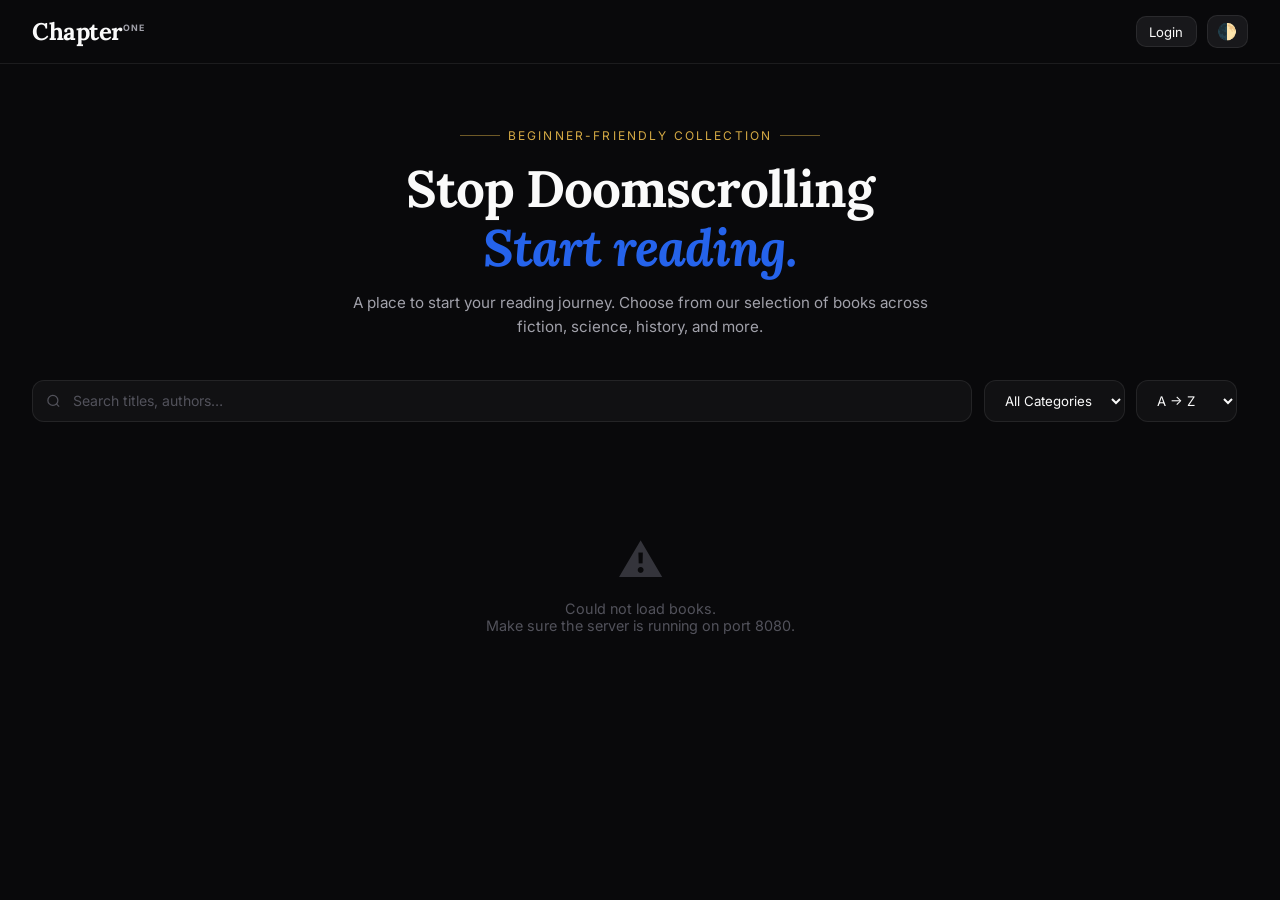
==== commit 1a4d02d0: "fix: cover images are not showing for floating card and cart" ====
--- a/main/resources/static/index.html
+++ b/main/resources/static/index.html
@@ -3,7 +3,7 @@
 <head>
 <meta charset="UTF-8"/>
 <meta name="viewport" content="width=device-width, initial-scale=1.0"/>
-<title>International Bookstore</title>
+<title>Chapter One</title>
 <link href="https://fonts.googleapis.com/css2?family=Lora:ital,wght@0,400;0,600;0,700;1,400&family=Inter:wght@300;400;500;600&display=swap" rel="stylesheet"/>
 <link rel="stylesheet" href="index.css"/>
 </head>
@@ -11,7 +11,7 @@
 
 <nav class="nav">
   <a href="/index.html" class="nav-brand">
-    <span class="nav-logo">International<sup>Bookstore</sup></span>
+    <span class="nav-logo">Chapter<sup>One</sup></span>
   </a>
   <div class="nav-right">
     <span class="nav-user-tag" id="navUser" style="display:none"></span>
@@ -29,9 +29,9 @@
 </nav>
 
 <div class="hero">
-  <div class="hero-eyebrow">Beginner-friendly Collection</div>
-  <h1>Stop doomscrolling<br/><em>Start reading.</em></h1>
-  <p>Cure your attention span through our hand-picked selection of books across fiction, science, history, and more.</p>
+  <div class="hero-eyebrow">Beginner-Friendly Collection</div>
+  <h1>Stop Doomscrolling<br/><em>Start reading.</em></h1>
+  <p>A place to start your reading journey. Choose from our selection of books across fiction, science, history, and more.</p>
 </div>
 
 <div class="container">
--- a/main/resources/static/index.css
+++ b/main/resources/static/index.css
@@ -0,0 +1,251 @@
+:root {
+  --bg:        #09090b;
+  --surface:   #111113;
+  --surface2:  #18181b;
+  --surface3:  #1f1f23;
+  --border:    rgba(255,255,255,0.08);
+  --accent:    #2563eb;
+  --accent-h:  #1d4ed8;
+  --accent-lo: rgba(37,99,235,0.15);
+  --text:      #fafafa;
+  --text2:     #a1a1aa;
+  --text3:     #52525b;
+  --gold:      #d4a944;
+  --danger:    #ef4444;
+  --success:   #22c55e;
+  --warn:      #f59e0b;
+  --font-head: 'Lora', Georgia, serif;
+  --font-body: 'Inter', system-ui, sans-serif;
+  --radius:    12px;
+}
+body.light {
+  --bg:       #faf7f2;
+  --surface:  #ffffff;
+  --surface2: #f5f0e8;
+  --surface3: #ede8de;
+  --border:   rgba(0,0,0,0.09);
+  --text:     #1a1a1a;
+  --text2:    #6b7280;
+  --text3:    #9ca3af;
+  --gold:     #b8860b;
+}
+*{margin:0;padding:0;box-sizing:border-box;}
+html{scroll-behavior:smooth;}
+body{background:var(--bg);font-family:var(--font-body);color:var(--text);min-height:100vh;transition:background .3s,color .3s;-webkit-font-smoothing:antialiased;}
+
+.nav{position:sticky;top:0;z-index:200;height:64px;display:flex;align-items:center;justify-content:space-between;padding:0 2rem;background:var(--bg);border-bottom:1px solid var(--border);backdrop-filter:blur(16px);}
+.nav-brand{display:flex;align-items:center;gap:10px;text-decoration:none;}
+.nav-logo{font-family:var(--font-head);font-size:1.5rem;font-weight:700;color:var(--text);letter-spacing:-0.02em;}
+.nav-logo sup{font-size:0.55rem;font-family:var(--font-body);letter-spacing:0.12em;text-transform:uppercase;color:var(--text2);vertical-align:super;}
+.nav-right{display:flex;align-items:center;gap:0.6rem;}
+.nav-user-tag{font-size:0.78rem;color:var(--text2);padding:0.3rem 0.75rem;border:1px solid var(--border);border-radius:9999px;white-space:nowrap;}
+.nav-icon-btn{position:relative;background:var(--surface2);border:1px solid var(--border);border-radius:10px;padding:0.4rem 0.8rem;font-size:0.82rem;color:var(--text);cursor:pointer;display:flex;align-items:center;gap:0.4rem;transition:border-color .2s;white-space:nowrap;text-decoration:none;}
+.nav-icon-btn:hover{border-color:var(--accent);color:var(--accent);}
+.cart-dot{position:absolute;top:-5px;right:-5px;background:var(--accent);color:#fff;font-size:0.6rem;font-weight:700;width:16px;height:16px;border-radius:50%;display:flex;align-items:center;justify-content:center;}
+.theme-btn{font-size:1rem;padding:0.4rem 0.6rem;}
+.btn-text{background:none;border:none;color:var(--text2);font-size:0.82rem;cursor:pointer;padding:0.4rem 0.6rem;}
+.btn-text:hover{color:var(--text);}
+.btn-accent{background:var(--accent);color:#fff;border:none;border-radius:var(--radius);padding:0.4rem 1rem;font-size:0.82rem;font-weight:500;cursor:pointer;transition:background .2s;white-space:nowrap;}
+.btn-accent:hover{background:var(--accent-h);}
+
+.hero{text-align:center;padding:4rem 2rem 2.5rem;max-width:680px;margin:0 auto;}
+.hero-eyebrow{font-size:0.75rem;letter-spacing:0.18em;text-transform:uppercase;color:var(--gold);margin-bottom:1rem;display:flex;align-items:center;justify-content:center;gap:0.5rem;}
+.hero-eyebrow::before,.hero-eyebrow::after{content:'';flex:1;max-width:40px;height:1px;background:var(--gold);opacity:0.5;}
+.hero h1{font-family:var(--font-head);font-size:clamp(2rem,5vw,3.2rem);font-weight:700;line-height:1.15;letter-spacing:-0.02em;color:var(--text);}
+.hero h1 em{font-style:italic;color:var(--accent);}
+.hero p{margin-top:0.9rem;font-size:0.95rem;color:var(--text2);line-height:1.6;}
+
+.container{max-width:1300px;margin:0 auto;padding:0 2rem 3rem;}
+
+.admin-panel{background:var(--surface);border:1px solid var(--border);border-radius:var(--radius);padding:1.5rem;margin-bottom:2rem;}
+.panel-title{font-size:0.72rem;font-weight:600;letter-spacing:0.14em;text-transform:uppercase;color:var(--text3);margin-bottom:1.1rem;display:flex;align-items:center;gap:0.5rem;}
+.panel-title::after{content:'';flex:1;height:1px;background:var(--border);}
+.admin-form{display:flex;flex-wrap:wrap;gap:0.6rem;align-items:flex-end;}
+.admin-form input,.admin-form textarea{background:var(--surface2);border:1px solid var(--border);border-radius:8px;padding:0.6rem 0.9rem;color:var(--text);font-size:0.83rem;font-family:var(--font-body);outline:none;transition:border-color .2s;}
+.admin-form input:focus,.admin-form textarea:focus{border-color:var(--accent);}
+.admin-form input::placeholder,.admin-form textarea::placeholder{color:var(--text3);}
+.admin-form textarea{resize:vertical;height:72px;}
+.form-row{display:flex;flex-wrap:wrap;gap:0.6rem;width:100%;}
+
+.toolbar{display:flex;gap:0.7rem;flex-wrap:wrap;align-items:center;margin-bottom:2rem;}
+.search-wrap{flex:1;min-width:220px;position:relative;}
+.search-wrap svg{position:absolute;left:0.85rem;top:50%;transform:translateY(-50%);color:var(--text3);width:15px;height:15px;}
+.search-wrap input{width:100%;background:var(--surface);border:1px solid var(--border);border-radius:var(--radius);padding:0.7rem 1rem 0.7rem 2.5rem;color:var(--text);font-size:0.88rem;font-family:var(--font-body);outline:none;transition:border-color .2s;}
+.search-wrap input:focus{border-color:var(--accent);}
+.search-wrap input::placeholder{color:var(--text3);}
+select.pill{background:var(--surface);border:1px solid var(--border);border-radius:var(--radius);padding:0.7rem 1rem;color:var(--text);font-size:0.83rem;font-family:var(--font-body);outline:none;cursor:pointer;transition:border-color .2s;}
+select.pill:focus{border-color:var(--accent);}
+select.pill option{background:var(--surface2);}
+.results-count{font-size:0.78rem;color:var(--text3);margin-left:auto;white-space:nowrap;}
+
+.book-grid{display:grid;grid-template-columns:repeat(auto-fill,minmax(195px,1fr));gap:1.4rem;}
+
+.book-card{background:var(--surface);border:1px solid var(--border);border-radius:var(--radius);overflow:hidden;display:flex;flex-direction:column;transition:transform .22s ease,box-shadow .22s ease,border-color .22s ease;cursor:pointer;position:relative;}
+.book-card:hover{transform:translateY(-4px);border-color:rgba(255,255,255,0.13);box-shadow:0 16px 48px rgba(0,0,0,.45);}
+body.light .book-card:hover{box-shadow:0 8px 32px rgba(0,0,0,.1);}
+
+.book-cover{height:190px;position:relative;overflow:hidden;display:flex;align-items:flex-end;}
+.cover-spine{position:absolute;left:0;top:0;bottom:0;width:10px;opacity:0.7;}
+.cover-content{position:relative;z-index:1;padding:0.9rem;width:100%;}
+.cover-title{font-family:var(--font-head);font-size:0.85rem;font-weight:700;color:#fff;line-height:1.2;text-shadow:0 1px 4px rgba(0,0,0,.6);}
+.cover-author{font-size:0.7rem;color:rgba(255,255,255,0.75);margin-top:0.25rem;text-shadow:0 1px 3px rgba(0,0,0,.5);}
+
+.book-body{padding:0.9rem;flex:1;display:flex;flex-direction:column;gap:0.25rem;}
+.book-cat{font-size:0.68rem;font-weight:600;letter-spacing:0.1em;text-transform:uppercase;color:var(--accent);}
+.book-title{font-family:var(--font-head);font-size:0.88rem;font-weight:600;color:var(--text);line-height:1.3;}
+.book-author{font-size:0.75rem;color:var(--text2);}
+.book-desc{font-size:0.75rem;color:var(--text3);line-height:1.4;margin-top:0.25rem;display:-webkit-box;-webkit-line-clamp:2;-webkit-box-orient:vertical;overflow:hidden;}
+.book-price-row{display:flex;align-items:center;justify-content:space-between;margin-top:auto;padding-top:0.6rem;}
+.book-price{font-size:1rem;font-weight:700;color:var(--text);}
+.stock-tag{font-size:0.68rem;color:var(--text3);}
+.stock-low{color:#f59e0b;}
+.stock-none{color:var(--danger);}
+
+.book-footer{padding:0.7rem 0.9rem;border-top:1px solid var(--border);display:flex;gap:0.4rem;align-items:center;}
+.btn-add-cart{flex:1;background:var(--accent-lo);color:var(--accent);border:1px solid rgba(37,99,235,0.25);border-radius:8px;padding:0.5rem;font-size:0.8rem;font-weight:500;cursor:pointer;transition:all .2s;font-family:var(--font-body);}
+.btn-add-cart:hover{background:var(--accent);color:#fff;border-color:var(--accent);}
+.btn-add-cart:disabled{opacity:0.4;cursor:not-allowed;pointer-events:none;}
+
+/* Admin card buttons */
+.admin-card-actions{display:flex;gap:0.4rem;flex-shrink:0;width:100%;}
+.btn-card-edit{flex:1;background:rgba(245,158,11,0.12);color:#fbbf24;border:1px solid rgba(245,158,11,0.25);border-radius:8px;padding:0.55rem 0.6rem;font-size:0.78rem;font-weight:500;cursor:pointer;transition:all .2s;font-family:var(--font-body);line-height:1;display:flex;align-items:center;justify-content:center;gap:0.3rem;}
+.btn-card-edit:hover{background:rgba(245,158,11,0.28);border-color:rgba(245,158,11,0.6);}
+.btn-card-delete{flex:1;background:rgba(239,68,68,0.1);color:var(--danger);border:1px solid rgba(239,68,68,0.2);border-radius:8px;padding:0.55rem 0.6rem;font-size:0.78rem;font-weight:500;cursor:pointer;transition:all .2s;font-family:var(--font-body);line-height:1;display:flex;align-items:center;justify-content:center;gap:0.3rem;}
+.btn-card-delete:hover{background:rgba(239,68,68,0.25);border-color:rgba(239,68,68,0.5);}
+
+.cover-fiction    {background:linear-gradient(145deg,#1e3a5f,#0f1f3d);}
+.cover-fantasy    {background:linear-gradient(145deg,#2d1b4e,#1a0f2e);}
+.cover-science    {background:linear-gradient(145deg,#0f3460,#16213e);}
+.cover-history    {background:linear-gradient(145deg,#3d2314,#1f0f00);}
+.cover-programming{background:linear-gradient(145deg,#0d2137,#071525);}
+.cover-romance    {background:linear-gradient(145deg,#3d1a2d,#1f0015);}
+.cover-mystery    {background:linear-gradient(145deg,#1a1a2e,#0f0f1a);}
+.cover-self-help  {background:linear-gradient(145deg,#1a3a2d,#0f1f18);}
+.cover-default    {background:linear-gradient(145deg,#1e2a3a,#0f1520);}
+
+/* Cart drawer */
+.overlay{position:fixed;inset:0;background:rgba(0,0,0,.65);z-index:300;opacity:0;pointer-events:none;transition:opacity .3s;}
+.overlay.open{opacity:1;pointer-events:all;}
+.cart-drawer{position:fixed;right:0;top:0;bottom:0;width:min(440px,100vw);background:var(--surface);border-left:1px solid var(--border);z-index:301;display:flex;flex-direction:column;transform:translateX(100%);transition:transform .35s cubic-bezier(.4,0,.2,1);}
+.cart-drawer.open{transform:translateX(0);}
+.drawer-head{padding:1.4rem 1.5rem;border-bottom:1px solid var(--border);display:flex;justify-content:space-between;align-items:center;}
+.drawer-head h2{font-family:var(--font-head);font-size:1.15rem;font-weight:600;color:var(--text);}
+.drawer-close{background:var(--surface2);border:1px solid var(--border);color:var(--text2);width:30px;height:30px;border-radius:8px;cursor:pointer;font-size:0.9rem;display:flex;align-items:center;justify-content:center;}
+.drawer-close:hover{color:var(--text);border-color:rgba(255,255,255,.2);}
+.drawer-body{flex:1;overflow-y:auto;padding:0.75rem 1.25rem;}
+.c-item{display:flex;align-items:center;gap:0.85rem;padding:0.85rem 0;border-bottom:1px solid var(--border);}
+.c-thumb{width:42px;height:56px;border-radius:6px;flex-shrink:0;display:flex;align-items:center;justify-content:center;font-family:var(--font-head);font-size:0.6rem;color:rgba(255,255,255,.7);font-weight:700;text-align:center;padding:2px;}
+.c-info{flex:1;min-width:0;}
+.c-title{font-family:var(--font-head);font-size:0.85rem;font-weight:600;color:var(--text);white-space:nowrap;overflow:hidden;text-overflow:ellipsis;}
+.c-price{font-size:0.75rem;color:var(--text2);margin-top:0.15rem;}
+.c-qty{display:flex;align-items:center;gap:0.3rem;}
+.q-btn{width:24px;height:24px;border-radius:6px;background:var(--surface2);border:1px solid var(--border);color:var(--text);cursor:pointer;font-size:0.8rem;display:flex;align-items:center;justify-content:center;}
+.q-btn:hover{border-color:var(--accent);color:var(--accent);}
+.q-num{font-size:0.82rem;min-width:18px;text-align:center;color:var(--text);}
+.rm-btn{background:none;border:none;color:var(--text3);cursor:pointer;padding:0.25rem;font-size:0.75rem;}
+.rm-btn:hover{color:var(--danger);}
+.drawer-footer{padding:1.25rem 1.5rem;border-top:1px solid var(--border);}
+.total-row{display:flex;justify-content:space-between;align-items:baseline;margin-bottom:1rem;}
+.total-label{font-size:0.82rem;color:var(--text2);}
+.total-val{font-family:var(--font-head);font-size:1.3rem;font-weight:700;color:var(--text);}
+.checkout-note{font-size:0.72rem;color:var(--text3);margin-bottom:0.75rem;line-height:1.5;}
+.btn-checkout{width:100%;background:var(--accent);color:#fff;border:none;border-radius:var(--radius);padding:0.9rem;font-size:0.9rem;font-weight:600;cursor:pointer;transition:background .2s;font-family:var(--font-body);}
+.btn-checkout:hover{background:var(--accent-h);}
+.btn-checkout:disabled{opacity:0.5;cursor:not-allowed;}
+.empty-drawer{text-align:center;padding:3.5rem 1rem;color:var(--text3);}
+.empty-drawer .e-icon{font-size:2.5rem;margin-bottom:0.75rem;opacity:0.6;}
+.empty-drawer p{font-size:0.88rem;line-height:1.6;}
+
+/* Toast */
+.toast{position:fixed;bottom:1.5rem;right:1.5rem;min-width:220px;max-width:320px;background:var(--surface2);border:1px solid var(--border);color:var(--text);padding:0.8rem 1.1rem;border-radius:var(--radius);font-size:0.84rem;z-index:9999;opacity:0;transform:translateY(6px);transition:all .3s;pointer-events:none;}
+.toast.show{opacity:1;transform:translateY(0);}
+.toast.success{border-left:3px solid var(--success);}
+.toast.error  {border-left:3px solid var(--danger);}
+.toast.info   {border-left:3px solid var(--accent);}
+
+.state-box{grid-column:1/-1;text-align:center;padding:5rem 1rem;color:var(--text3);}
+.state-box .s-icon{font-size:2.8rem;margin-bottom:0.75rem;opacity:.6;}
+.state-box p{font-size:0.9rem;}
+
+/* Book Detail Modal */
+.modal-overlay{position:fixed;inset:0;background:rgba(0,0,0,.72);z-index:400;opacity:0;pointer-events:none;transition:opacity .3s;display:flex;align-items:center;justify-content:center;padding:1rem;}
+.modal-overlay.open{opacity:1;pointer-events:all;}
+.modal-card{background:var(--surface);border:1px solid var(--border);border-radius:18px;width:min(580px,100%);max-height:92vh;overflow-y:auto;display:flex;flex-direction:column;transform:translateY(16px) scale(0.97);transition:transform .3s cubic-bezier(.4,0,.2,1),opacity .3s;opacity:0;box-shadow:0 32px 80px rgba(0,0,0,.6);}
+.modal-overlay.open .modal-card{transform:translateY(0) scale(1);opacity:1;}
+.modal-cover{height:260px;position:relative;overflow:hidden;border-radius:18px 18px 0 0;flex-shrink:0;}
+.modal-cover-img{position:absolute;inset:0;background-size:cover;background-position:center;}
+.modal-cover-gradient{position:absolute;inset:0;background:linear-gradient(to top,rgba(0,0,0,.9) 0%,rgba(0,0,0,.1) 60%);}
+.modal-cover-text{position:absolute;bottom:0;left:0;right:0;padding:1.5rem 1.5rem 1.2rem;}
+.modal-cover-title{font-family:var(--font-head);font-size:1.4rem;font-weight:700;color:#fff;line-height:1.2;text-shadow:0 2px 8px rgba(0,0,0,.5);}
+.modal-cover-author{font-size:0.85rem;color:rgba(255,255,255,.8);margin-top:0.3rem;}
+.modal-close{position:absolute;top:1rem;right:1rem;width:32px;height:32px;border-radius:50%;background:rgba(0,0,0,.5);border:1px solid rgba(255,255,255,.2);color:#fff;cursor:pointer;font-size:0.9rem;display:flex;align-items:center;justify-content:center;transition:background .2s;backdrop-filter:blur(4px);}
+.modal-close:hover{background:rgba(0,0,0,.8);}
+.modal-body{padding:1.5rem;}
+.modal-meta{display:flex;align-items:center;gap:0.6rem;flex-wrap:wrap;margin-bottom:1rem;}
+.modal-cat{font-size:0.68rem;font-weight:700;letter-spacing:0.12em;text-transform:uppercase;color:var(--accent);background:var(--accent-lo);border:1px solid rgba(37,99,235,.2);padding:0.25rem 0.65rem;border-radius:9999px;}
+.modal-stock-tag{font-size:0.72rem;padding:0.25rem 0.65rem;border-radius:9999px;}
+.modal-stock-ok  {background:rgba(34,197,94,.1);color:#4ade80;border:1px solid rgba(34,197,94,.2);}
+.modal-stock-low {background:rgba(245,158,11,.1);color:#fbbf24;border:1px solid rgba(245,158,11,.2);}
+.modal-stock-none{background:rgba(239,68,68,.1);color:var(--danger);border:1px solid rgba(239,68,68,.2);}
+.modal-desc{font-size:0.88rem;color:var(--text2);line-height:1.7;margin-bottom:1.5rem;}
+.modal-desc-empty{font-style:italic;color:var(--text3);}
+.modal-footer{display:flex;align-items:center;justify-content:space-between;gap:1rem;padding-top:1rem;border-top:1px solid var(--border);flex-wrap:wrap;}
+.modal-price{font-family:var(--font-head);font-size:1.6rem;font-weight:700;color:var(--text);}
+.modal-footer-btns{display:flex;gap:0.6rem;align-items:center;flex-wrap:wrap;}
+.btn-modal-cart{background:var(--accent);color:#fff;border:none;border-radius:var(--radius);padding:0.75rem 1.5rem;font-size:0.9rem;font-weight:600;cursor:pointer;transition:background .2s;font-family:var(--font-body);white-space:nowrap;}
+.btn-modal-cart:hover{background:var(--accent-h);}
+.btn-modal-cart:disabled{opacity:0.4;cursor:not-allowed;}
+.btn-modal-edit{background:rgba(245,158,11,0.12);color:#fbbf24;border:1px solid rgba(245,158,11,0.25);border-radius:var(--radius);padding:0.7rem 1rem;font-size:0.85rem;font-weight:600;cursor:pointer;transition:all .2s;font-family:var(--font-body);}
+.btn-modal-edit:hover{background:rgba(245,158,11,0.25);}
+.btn-modal-delete{background:rgba(239,68,68,0.1);color:var(--danger);border:1px solid rgba(239,68,68,0.2);border-radius:var(--radius);padding:0.7rem 1rem;font-size:0.85rem;font-weight:600;cursor:pointer;transition:all .2s;font-family:var(--font-body);}
+.btn-modal-delete:hover{background:rgba(239,68,68,0.22);}
+
+/* Edit Modal */
+.edit-modal-overlay{position:fixed;inset:0;background:rgba(0,0,0,.78);z-index:500;opacity:0;pointer-events:none;transition:opacity .28s;display:flex;align-items:center;justify-content:center;padding:1rem;}
+.edit-modal-overlay.open{opacity:1;pointer-events:all;}
+.edit-modal-card{background:var(--surface);border:1px solid var(--border);border-radius:16px;width:min(520px,100%);max-height:90vh;overflow-y:auto;transform:scale(0.96) translateY(10px);transition:transform .28s cubic-bezier(.4,0,.2,1),opacity .28s;opacity:0;box-shadow:0 24px 64px rgba(0,0,0,.6);}
+.edit-modal-overlay.open .edit-modal-card{transform:scale(1) translateY(0);opacity:1;}
+.edit-modal-head{padding:1.4rem 1.5rem;border-bottom:1px solid var(--border);display:flex;justify-content:space-between;align-items:center;}
+.edit-modal-head h3{font-family:var(--font-head);font-size:1.1rem;font-weight:600;}
+.edit-modal-body{padding:1.5rem;display:flex;flex-direction:column;gap:0.9rem;}
+.edit-field{display:flex;flex-direction:column;gap:0.35rem;}
+.edit-label{font-size:0.72rem;font-weight:600;letter-spacing:0.08em;text-transform:uppercase;color:var(--text3);}
+.edit-input{background:var(--surface2);border:1px solid var(--border);border-radius:8px;padding:0.65rem 0.9rem;color:var(--text);font-size:0.85rem;font-family:var(--font-body);outline:none;transition:border-color .2s;width:100%;}
+.edit-input:focus{border-color:var(--accent);}
+.edit-input::placeholder{color:var(--text3);}
+.edit-textarea{resize:vertical;min-height:80px;}
+.edit-row{display:grid;grid-template-columns:1fr 1fr;gap:0.9rem;}
+.edit-modal-foot{padding:1rem 1.5rem;border-top:1px solid var(--border);display:flex;justify-content:flex-end;gap:0.6rem;}
+.btn-save{background:var(--accent);color:#fff;border:none;border-radius:var(--radius);padding:0.65rem 1.4rem;font-size:0.85rem;font-weight:600;cursor:pointer;transition:background .2s;font-family:var(--font-body);}
+.btn-save:hover{background:var(--accent-h);}
+.btn-save:disabled{opacity:0.5;cursor:not-allowed;}
+.btn-cancel{background:var(--surface2);color:var(--text2);border:1px solid var(--border);border-radius:var(--radius);padding:0.65rem 1.1rem;font-size:0.85rem;cursor:pointer;font-family:var(--font-body);}
+.btn-cancel:hover{color:var(--text);}
+
+/* Delete Confirm */
+.confirm-overlay{position:fixed;inset:0;background:rgba(0,0,0,.78);z-index:600;opacity:0;pointer-events:none;transition:opacity .25s;display:flex;align-items:center;justify-content:center;padding:1rem;}
+.confirm-overlay.open{opacity:1;pointer-events:all;}
+.confirm-card{background:var(--surface);border:1px solid var(--border);border-radius:16px;width:min(400px,100%);padding:2rem;transform:scale(0.96);transition:transform .25s,opacity .25s;opacity:0;box-shadow:0 20px 60px rgba(0,0,0,.6);}
+.confirm-overlay.open .confirm-card{transform:scale(1);opacity:1;}
+.confirm-icon{font-size:2.2rem;margin-bottom:0.75rem;}
+.confirm-title{font-family:var(--font-head);font-size:1.15rem;font-weight:700;margin-bottom:0.5rem;}
+.confirm-msg{font-size:0.85rem;color:var(--text2);line-height:1.55;margin-bottom:1.5rem;}
+.confirm-btns{display:flex;gap:0.6rem;justify-content:flex-end;}
+.btn-danger{background:var(--danger);color:#fff;border:none;border-radius:var(--radius);padding:0.65rem 1.3rem;font-size:0.85rem;font-weight:600;cursor:pointer;transition:background .2s;font-family:var(--font-body);}
+.btn-danger:hover{background:#dc2626;}
+.btn-danger:disabled{opacity:0.5;cursor:not-allowed;}
+
+@media(max-width:640px){
+  .nav{padding:0 1rem;}
+  .nav-logo sup,.nav-user-tag,.results-count{display:none;}
+  .container{padding:0 1rem 2rem;}
+  .hero{padding:2.5rem 1rem 1.5rem;}
+  .book-grid{grid-template-columns:repeat(auto-fill,minmax(155px,1fr));gap:1rem;}
+  .admin-form{flex-direction:column;}
+  .admin-form input,.admin-form textarea,.form-row{width:100%;}
+  .toolbar{gap:0.5rem;}
+  .edit-row{grid-template-columns:1fr;}
+  .modal-footer{flex-direction:column;align-items:stretch;}
+  .modal-footer-btns{flex-direction:column;}
+  .btn-modal-cart,.btn-modal-edit,.btn-modal-delete{width:100%;text-align:center;}
+}
